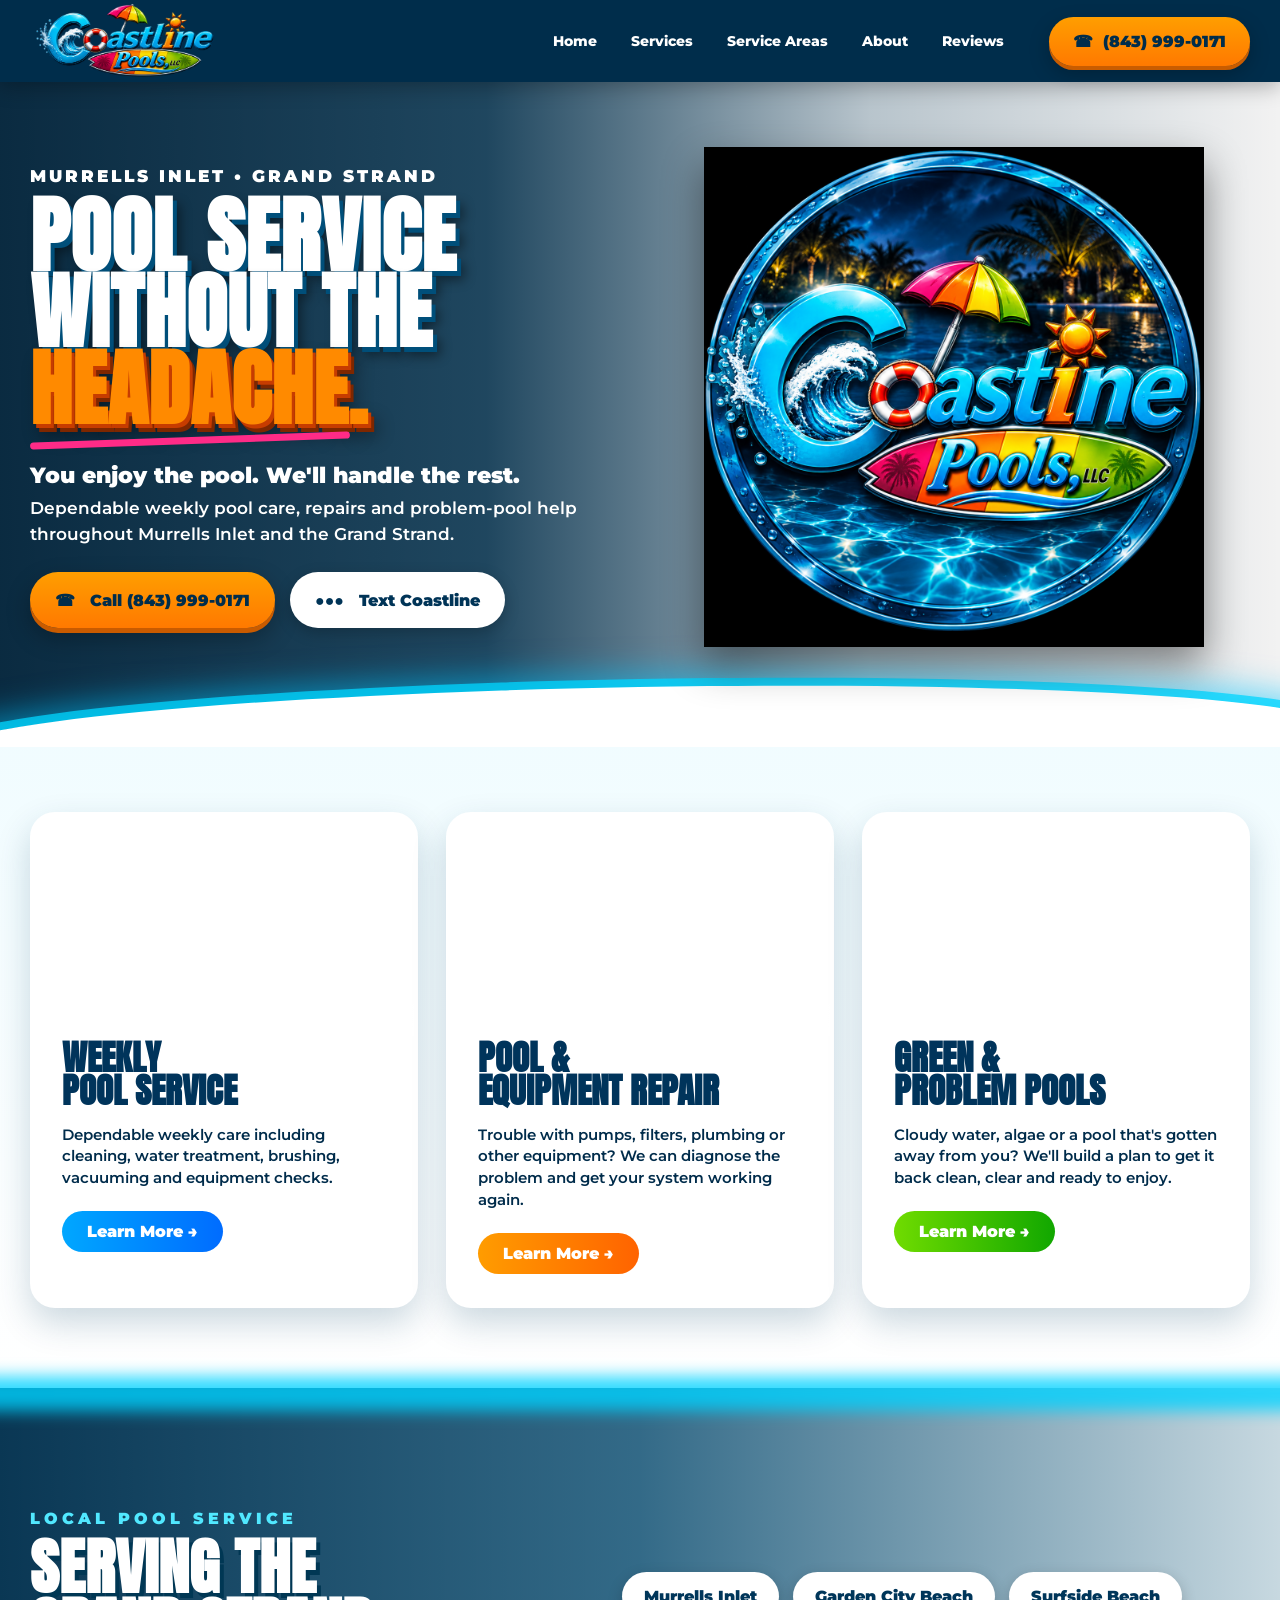
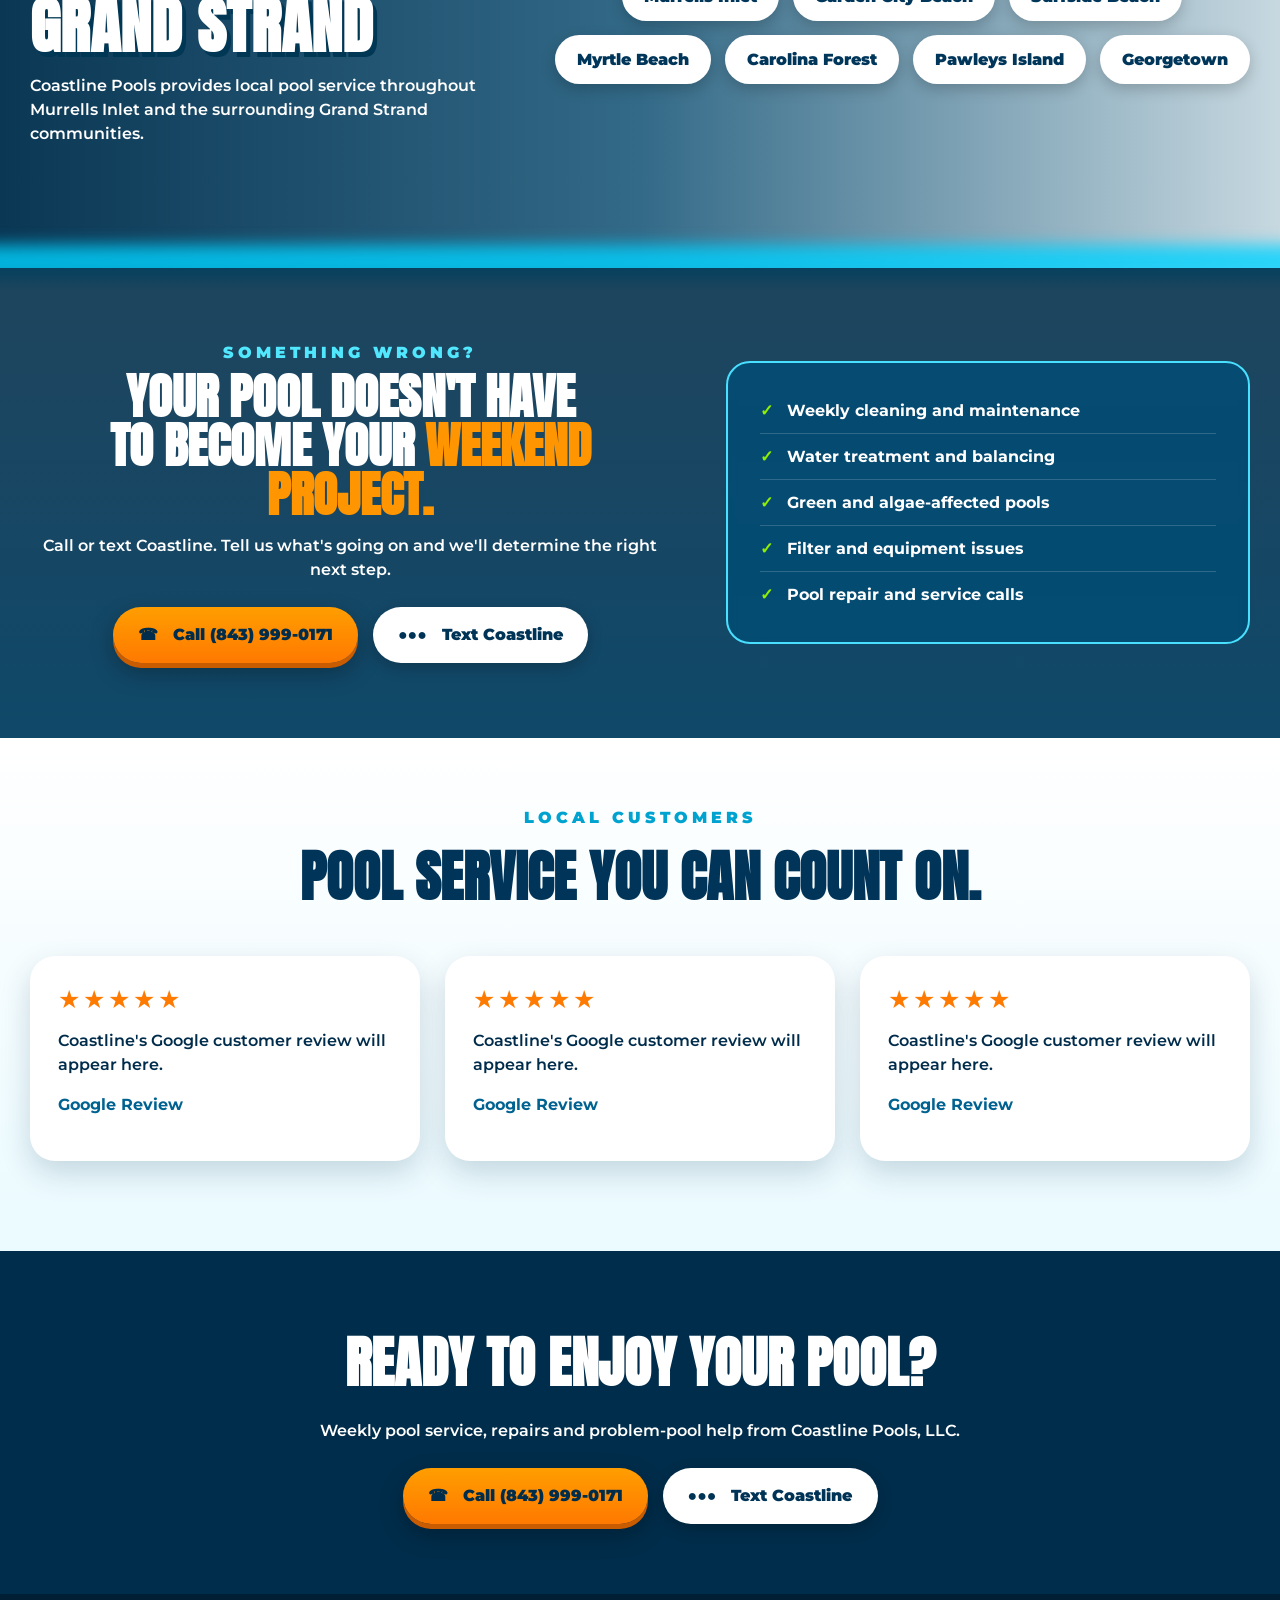
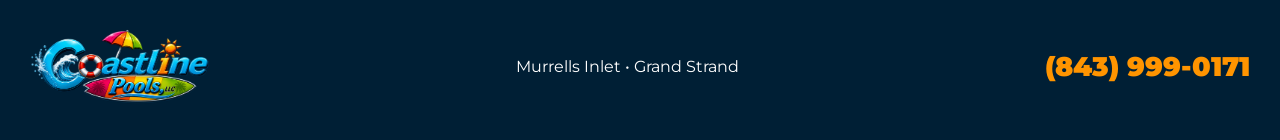
==== index.html @ f620baff "Fix Coastline layout and pool repair imagery" ====
<!DOCTYPE html>
<html lang="en">
<head>
<meta charset="UTF-8">
<meta name="viewport" content="width=device-width, initial-scale=1.0">

<title>Coastline Pools, LLC | Pool Service & Repair | Murrells Inlet SC</title>
<meta name="description" content="Coastline Pools, LLC provides weekly pool service, pool repair, equipment service and green pool recovery throughout Murrells Inlet and the Grand Strand. Call or text (843) 999-0171.">

<style>
@import url('https://fonts.googleapis.com/css2?family=Anton&family=Montserrat:wght@500;600;700;800;900&display=swap');

:root{
  --navy:#002e4c;
  --deep:#003c61;
  --blue:#00aeef;
  --cyan:#00d9ff;
  --orange:#ff8500;
  --yellow:#ffd500;
  --lime:#78e000;
  --white:#fff;
}

*{
  box-sizing:border-box;
  margin:0;
  padding:0;
}

html{
  scroll-behavior:smooth;
}

body{
  font-family:"Montserrat",Arial,sans-serif;
  color:#002c4b;
  background:white;
  overflow-x:hidden;
}

a{
  color:inherit;
  text-decoration:none;
}

img{
  display:block;
  max-width:100%;
}

.container{
  width:min(1220px,92%);
  margin:auto;
}

/* =========================
   HEADER
========================= */

header{
  height:82px;
  background:#002d4b;
  position:sticky;
  top:0;
  z-index:1000;
  box-shadow:0 4px 20px rgba(0,0,0,.3);
}

.nav{
  height:82px;
  display:flex;
  align-items:center;
  justify-content:space-between;
  gap:25px;
}

.logo img{
  width:190px;
  max-height:76px;
  object-fit:contain;
}

nav{
  display:flex;
  gap:34px;
  margin-left:auto;
}

nav a{
  color:white;
  font-weight:800;
  font-size:14px;
}

nav a:hover{
  color:#31dfff;
}

.top-phone{
  margin-left:20px;
  padding:15px 24px;
  border-radius:40px;
  background:linear-gradient(#ff9e00,#ff7900);
  color:#002d4b;
  font-weight:900;
  box-shadow:0 4px 0 #c95c00,0 8px 20px rgba(0,0,0,.25);
}

/* =========================
   HERO
========================= */

.hero{
  min-height:660px;
  position:relative;
  display:flex;
  align-items:center;
  color:white;
  overflow:hidden;

  background:
    linear-gradient(90deg,
      rgba(0,34,57,.96) 0%,
      rgba(0,45,73,.88) 38%,
      rgba(0,45,73,.28) 68%,
      rgba(0,0,0,.05) 100%
    ),
    url("https://images.unsplash.com/photo-1572331165267-854da2b10ccc?auto=format&fit=crop&w=2000&q=88")
    center/cover no-repeat;
}

.hero::after{
  content:"";
  position:absolute;
  left:-5%;
  bottom:-50px;
  width:110%;
  height:110px;
  background:white;
  border-radius:50% 50% 0 0;
  box-shadow:
    0 -8px 0 rgba(0,214,255,.75),
    0 -15px 30px rgba(0,197,255,.5);
  transform:rotate(-1deg);
}

.hero-content{
  position:relative;
  z-index:3;
  display:grid;
  grid-template-columns:1fr 1fr;
  align-items:center;
  gap:35px;
  padding:65px 0 100px;
}

.location{
  font-weight:900;
  letter-spacing:3px;
  font-size:17px;
  margin-bottom:12px;
}

.hero h1{
  font-family:"Anton",Impact,sans-serif;
  text-transform:uppercase;
  font-size:clamp(60px,6.5vw,96px);
  line-height:.92;
  letter-spacing:1px;
  text-shadow:
    4px 5px 0 #004f7a,
    7px 9px 12px rgba(0,0,0,.45);
}

.hero h1 .orange{
  display:block;
  color:#ff8a00;
  text-shadow:
    3px 4px 0 #c73c00,
    6px 8px 0 #7e2700,
    8px 12px 18px rgba(0,0,0,.45);
}

.pink-stroke{
  width:320px;
  height:7px;
  background:#ff2b87;
  margin:10px 0 18px;
  border-radius:20px;
  transform:rotate(-2deg);
}

.hero-lead{
  font-size:22px;
  font-weight:900;
  margin-bottom:7px;
}

.hero-text{
  max-width:600px;
  font-size:17px;
  line-height:1.5;
  font-weight:600;
}

.buttons{
  display:flex;
  gap:15px;
  flex-wrap:wrap;
  margin-top:25px;
}

.button{
  min-height:56px;
  display:inline-flex;
  align-items:center;
  justify-content:center;
  padding:0 25px;
  border-radius:35px;
  font-weight:900;
  transition:.2s;
}

.button:hover{
  transform:translateY(-3px);
}

.orange-btn{
  background:linear-gradient(#ff9e00,#ff7900);
  color:#002d4b;
  box-shadow:0 5px 0 #c95b00,0 10px 25px rgba(0,0,0,.3);
}

.white-btn{
  background:white;
  color:#003457;
  box-shadow:0 5px 15px rgba(0,0,0,.22);
}

.hero-logo{
  display:flex;
  justify-content:center;
  align-items:center;
}

.hero-logo img{
  width:min(590px,100%);
  filter:drop-shadow(0 18px 20px rgba(0,0,0,.45));
}

/* =========================
   SERVICES
========================= */

.services{
  padding:65px 0 80px;
  background:
    linear-gradient(rgba(240,252,255,.95),rgba(255,255,255,.98)),
    url("https://images.unsplash.com/photo-1575429198097-0414ec08e8cd?auto=format&fit=crop&w=1800&q=80")
    center/cover;
}

.service-grid{
  display:grid;
  grid-template-columns:repeat(3,1fr);
  gap:28px;
}

.service-card{
  background:white;
  border-radius:25px;
  overflow:hidden;
  box-shadow:0 15px 35px rgba(0,58,93,.2);
  border:4px solid white;
}

.service-photo{
  height:220px;
  background-size:cover;
  background-position:center;
  position:relative;
}

.service-photo::after{
  content:"";
  position:absolute;
  inset:auto 0 0 0;
  height:65px;
  background:linear-gradient(transparent,white);
}

.weekly{
  background-image:url("https://images.unsplash.com/photo-1576013551627-0cc20b96c2a7?auto=format&fit=crop&w=900&q=85");
}

.repair{
  background-image:url("https://media.beltwaypools.com/Pool_technician_servicing_pump_equipment_68f1f3ae33.webp");
}

.green{
  background-image:url("https://images.unsplash.com/photo-1562778612-e1e0cda9915c?auto=format&fit=crop&w=900&q=85");
}

.service-body{
  padding:5px 28px 30px;
}

.service-body h2{
  font-family:"Anton",Impact,sans-serif;
  font-size:35px;
  line-height:.95;
  text-transform:uppercase;
  color:#00345b;
  margin-bottom:16px;
}

.service-body p{
  line-height:1.45;
  font-size:15px;
  font-weight:600;
}

.learn{
  margin-top:22px;
  display:inline-block;
  color:white;
  padding:11px 25px;
  border-radius:25px;
  font-weight:900;
}

.blue-learn{
  background:linear-gradient(90deg,#00a7ff,#006cff);
}

.orange-learn{
  background:linear-gradient(90deg,#ff9c00,#ff6300);
}

.green-learn{
  background:linear-gradient(90deg,#70dc00,#11a700);
}

/* =========================
   GRAND STRAND
========================= */

.areas{
  position:relative;
  min-height:480px;
  color:white;
  display:flex;
  align-items:center;

  background:
    linear-gradient(90deg,
      rgba(0,47,77,.96),
      rgba(0,69,106,.80),
      rgba(0,79,115,.22)
    ),
    url("https://images.unsplash.com/photo-1507525428034-b723cf961d3e?auto=format&fit=crop&w=2000&q=88")
    center/cover;
}

.areas::before,
.areas::after{
  content:"";
  position:absolute;
  width:110%;
  left:-5%;
  height:35px;
  background:rgba(0,210,255,.8);
  filter:blur(8px);
}

.areas::before{top:-12px;}
.areas::after{bottom:-12px;}

.area-grid{
  position:relative;
  z-index:2;
  display:grid;
  grid-template-columns:.8fr 1.2fr;
  align-items:center;
  gap:60px;
  padding:75px 0;
}

.small-title{
  color:#51e8ff;
  font-size:16px;
  letter-spacing:4px;
  font-weight:900;
  text-transform:uppercase;
}

.area-copy h2,
.problem h2,
.review-title{
  font-family:"Anton",Impact,sans-serif;
  text-transform:uppercase;
}

.area-copy h2{
  font-size:62px;
  line-height:.95;
  margin:10px 0 18px;
  text-shadow:4px 5px 0 #003754;
}

.area-copy p{
  line-height:1.5;
  font-weight:600;
}

.area-pills{
  display:flex;
  flex-wrap:wrap;
  justify-content:center;
  gap:14px;
}

.area-pills span{
  background:white;
  color:#00365a;
  border-radius:30px;
  padding:15px 22px;
  font-weight:900;
  box-shadow:0 5px 15px rgba(0,0,0,.2);
}

/* =========================
   PROBLEM SECTION
========================= */

.problem{
  color:white;
  padding:75px 0;
  position:relative;

  background:
    linear-gradient(rgba(0,43,71,.88),rgba(0,61,96,.94)),
    url("https://images.unsplash.com/photo-1600607687920-4e2a09cf159d?auto=format&fit=crop&w=1900&q=85")
    center/cover;
}

.problem-grid{
  display:grid;
  grid-template-columns:1.1fr .9fr;
  gap:55px;
  align-items:center;
}

.problem-copy{
  text-align:center;
}

.problem h2{
  font-size:49px;
  line-height:1;
  margin:10px 0 15px;
}

.problem h2 span{
  color:#ff9500;
}

.problem p{
  font-size:16px;
  font-weight:600;
  line-height:1.5;
}

.problem .buttons{
  justify-content:center;
}

.problem-list{
  border:2px solid #49dfff;
  background:rgba(0,77,118,.78);
  padding:25px 32px;
  border-radius:24px;
  backdrop-filter:blur(5px);
}

.problem-list div{
  padding:13px 0;
  border-bottom:1px solid rgba(255,255,255,.17);
  font-weight:700;
}

.problem-list div:last-child{
  border-bottom:none;
}

.problem-list div::before{
  content:"✓";
  color:#91ef00;
  font-weight:900;
  margin-right:14px;
}

/* =========================
   REVIEWS
========================= */

.reviews{
  padding:70px 0 90px;

  background:
    linear-gradient(rgba(255,255,255,.86),rgba(232,250,255,.90)),
    url("https://images.unsplash.com/photo-1564501049412-61c2a3083791?auto=format&fit=crop&w=1800&q=80")
    center/cover;
}

.review-heading{
  text-align:center;
  margin-bottom:38px;
}

.review-heading .small-title{
  color:#00a3cf;
}

.review-title{
  font-size:55px;
  color:#003458;
  margin-top:8px;
}

.review-grid{
  display:grid;
  grid-template-columns:repeat(3,1fr);
  gap:25px;
}

.review-card{
  background:white;
  border-radius:25px;
  padding:28px;
  min-height:205px;
  box-shadow:0 12px 30px rgba(0,49,78,.18);
}

.stars{
  color:#ff7a00;
  font-size:25px;
  letter-spacing:3px;
  margin-bottom:15px;
}

.review-card p{
  line-height:1.55;
  font-weight:600;
}

.review-card strong{
  display:block;
  margin-top:17px;
  color:#006291;
}

/* =========================
   FINAL CTA
========================= */

.final{
  padding:70px 20px;
  text-align:center;
  background:#002d4b;
  color:white;
}

.final h2{
  font-family:"Anton",Impact,sans-serif;
  font-size:55px;
  text-transform:uppercase;
}

.final p{
  max-width:720px;
  margin:15px auto 0;
  line-height:1.5;
  font-weight:600;
}

.final .buttons{
  justify-content:center;
}

/* =========================
   FOOTER
========================= */

footer{
  background:#001f35;
  color:white;
  padding:35px 0;
}

.footer{
  display:flex;
  justify-content:space-between;
  align-items:center;
  gap:25px;
}

.footer img{
  width:180px;
}

.footer-phone{
  color:#ff9400;
  font-size:27px;
  font-weight:900;
}

/* =========================
   MOBILE
========================= */

@media(max-width:900px){

  nav{
    display:none;
  }

  .top-phone{
    font-size:13px;
    padding:12px 15px;
  }

  .logo img{
    width:145px;
  }

  .hero{
    background:
      linear-gradient(rgba(0,39,64,.82),rgba(0,48,77,.80)),
      url("https://images.unsplash.com/photo-1572331165267-854da2b10ccc?auto=format&fit=crop&w=1200&q=85")
      center/cover;
  }

  .hero-content{
    grid-template-columns:1fr;
    text-align:center;
  }

  .hero h1{
    font-size:65px;
  }

  .pink-stroke{
    margin:10px auto 18px;
  }

  .hero-text{
    margin:auto;
  }

  .buttons{
    justify-content:center;
  }

  .hero-logo img{
    width:430px;
  }

  .service-grid{
    grid-template-columns:1fr;
  }

  .area-grid,
  .problem-grid{
    grid-template-columns:1fr;
  }

  .area-copy{
    text-align:center;
  }

  .review-grid{
    grid-template-columns:1fr;
  }

  .footer{
    flex-direction:column;
    text-align:center;
  }
}

@media(max-width:520px){

  header,
  .nav{
    height:72px;
  }

  .logo img{
    width:125px;
  }

  .top-phone{
    font-size:12px;
    padding:10px 12px;
  }

  .hero h1{
    font-size:51px;
  }

  .location{
    font-size:13px;
  }

  .hero-lead{
    font-size:19px;
  }

  .hero-logo img{
    width:330px;
  }

  .button{
    width:100%;
  }

  .area-copy h2{
    font-size:50px;
  }

  .problem h2{
    font-size:39px;
  }

  .review-title{
    font-size:43px;
  }
}

/* Production viewport containment fix */
html,body{width:100%;max-width:100%;overflow-x:hidden}
.container{width:min(1220px,calc(100% - 48px));max-width:1220px;margin-left:auto;margin-right:auto}
.hero-content,.service-grid,.area-grid,.problem-grid,.review-grid{min-width:0}
.hero-content>*,.service-grid>*,.area-grid>*,.problem-grid>*,.review-grid>*{min-width:0}
.hero-logo img{width:100%;max-width:520px;height:auto}
.service-card{min-width:0;width:100%}
.service-body h2{overflow-wrap:anywhere}
@media(max-width:1100px){
  .hero h1{font-size:clamp(54px,7vw,76px)}
  .hero-logo img{max-width:430px}
  .service-grid{gap:18px}
  .service-body{padding-left:20px;padding-right:20px}
  .service-body h2{font-size:30px}
}
@media(max-width:900px){
  .container{width:min(680px,calc(100% - 32px))}
  .hero-content{grid-template-columns:1fr}
  .hero-logo img{max-width:380px;margin:auto}
  .service-grid,.review-grid{grid-template-columns:1fr}
}
@media(max-width:520px){
  .container{width:calc(100% - 24px)}
  .hero h1{font-size:clamp(42px,14vw,54px)}
  .hero-logo img{max-width:300px}
}

/* Final containment corrections */
body{min-width:0}
.container{max-width:1220px;width:calc(100% - 48px)}
.hero-content{width:100%}
.hero-content>div{min-width:0}
.hero-logo img{max-width:500px;width:100%;margin-inline:auto}
.service-grid{width:100%;grid-template-columns:repeat(3,minmax(0,1fr))}
.service-card{max-width:100%;min-width:0}
@media(max-width:900px){
 .container{width:calc(100% - 32px)}
 .service-grid{grid-template-columns:1fr}
 .hero-content{grid-template-columns:1fr}
 .hero-logo img{max-width:380px}
}
@media(max-width:520px){
 .container{width:calc(100% - 24px)}
 .hero-logo img{max-width:290px}
}
</style>
</head>

<body>

<header>
  <div class="container nav">

    <a class="logo" href="#home">
      <img src="clear header no number.png" alt="Coastline Pools LLC">
    </a>

    <nav>
      <a href="#home">Home</a>
      <a href="#services">Services</a>
      <a href="#areas">Service Areas</a>
      <a href="#about">About</a>
      <a href="#reviews">Reviews</a>
    </nav>

    <a class="top-phone" href="tel:+18439990171">
      ☎ &nbsp;(843) 999-0171
    </a>

  </div>
</header>


<main>

<section class="hero" id="home">

  <div class="container hero-content">

    <div>

      <div class="location">
        MURRELLS INLET • GRAND STRAND
      </div>

      <h1>
        Pool Service<br>
        Without The
        <span class="orange">Headache.</span>
      </h1>

      <div class="pink-stroke"></div>

      <div class="hero-lead">
        You enjoy the pool. We'll handle the rest.
      </div>

      <p class="hero-text">
        Dependable weekly pool care, repairs and problem-pool help
        throughout Murrells Inlet and the Grand Strand.
      </p>

      <div class="buttons">

        <a class="button orange-btn" href="tel:+18439990171">
          ☎ &nbsp; Call (843) 999-0171
        </a>

        <a class="button white-btn" href="sms:+18439990171">
          ●●● &nbsp; Text Coastline
        </a>

      </div>

    </div>


    <div class="hero-logo">
      <img src="circular logo.png" alt="Coastline Pools LLC">
    </div>

  </div>

</section>


<section class="services" id="services">

  <div class="container service-grid">

    <article class="service-card">

      <div class="service-photo weekly"></div>

      <div class="service-body">

        <h2>Weekly<br>Pool Service</h2>

        <p>
          Dependable weekly care including cleaning, water treatment,
          brushing, vacuuming and equipment checks.
        </p>

        <a class="learn blue-learn" href="tel:+18439990171">
          Learn More →
        </a>

      </div>

    </article>


    <article class="service-card">

      <div class="service-photo repair"></div>

      <div class="service-body">

        <h2>Pool &<br>Equipment Repair</h2>

        <p>
          Trouble with pumps, filters, plumbing or other equipment?
          We can diagnose the problem and get your system working again.
        </p>

        <a class="learn orange-learn" href="sms:+18439990171">
          Learn More →
        </a>

      </div>

    </article>


    <article class="service-card">

      <div class="service-photo green"></div>

      <div class="service-body">

        <h2>Green &<br>Problem Pools</h2>

        <p>
          Cloudy water, algae or a pool that's gotten away from you?
          We'll build a plan to get it back clean, clear and ready to enjoy.
        </p>

        <a class="learn green-learn" href="tel:+18439990171">
          Learn More →
        </a>

      </div>

    </article>

  </div>

</section>


<section class="areas" id="areas">

  <div class="container area-grid">

    <div class="area-copy">

      <div class="small-title">
        Local Pool Service
      </div>

      <h2>
        Serving The<br>
        Grand Strand
      </h2>

      <p>
        Coastline Pools provides local pool service throughout
        Murrells Inlet and the surrounding Grand Strand communities.
      </p>

    </div>


    <div class="area-pills">

      <span>Murrells Inlet</span>
      <span>Garden City Beach</span>
      <span>Surfside Beach</span>
      <span>Myrtle Beach</span>
      <span>Carolina Forest</span>
      <span>Pawleys Island</span>
      <span>Georgetown</span>

    </div>

  </div>

</section>


<section class="problem" id="about">

  <div class="container problem-grid">

    <div class="problem-copy">

      <div class="small-title">
        Something Wrong?
      </div>

      <h2>
        Your Pool Doesn't Have<br>
        To Become Your <span>Weekend Project.</span>
      </h2>

      <p>
        Call or text Coastline. Tell us what's going on and we'll
        determine the right next step.
      </p>

      <div class="buttons">

        <a class="button orange-btn" href="tel:+18439990171">
          ☎ &nbsp; Call (843) 999-0171
        </a>

        <a class="button white-btn" href="sms:+18439990171">
          ●●● &nbsp; Text Coastline
        </a>

      </div>

    </div>


    <div class="problem-list">

      <div>Weekly cleaning and maintenance</div>
      <div>Water treatment and balancing</div>
      <div>Green and algae-affected pools</div>
      <div>Filter and equipment issues</div>
      <div>Pool repair and service calls</div>

    </div>

  </div>

</section>


<section class="reviews" id="reviews">

  <div class="container">

    <div class="review-heading">

      <div class="small-title">
        Local Customers
      </div>

      <h2 class="review-title">
        Pool Service You Can Count On.
      </h2>

    </div>


    <div class="review-grid">

      <article class="review-card">
        <div class="stars">★★★★★</div>
        <p>
          Coastline's Google customer review will appear here.
        </p>
        <strong>Google Review</strong>
      </article>


      <article class="review-card">
        <div class="stars">★★★★★</div>
        <p>
          Coastline's Google customer review will appear here.
        </p>
        <strong>Google Review</strong>
      </article>


      <article class="review-card">
        <div class="stars">★★★★★</div>
        <p>
          Coastline's Google customer review will appear here.
        </p>
        <strong>Google Review</strong>
      </article>

    </div>

  </div>

</section>


<section class="final">

  <h2>Ready To Enjoy Your Pool?</h2>

  <p>
    Weekly pool service, repairs and problem-pool help from
    Coastline Pools, LLC.
  </p>

  <div class="buttons">

    <a class="button orange-btn" href="tel:+18439990171">
      ☎ &nbsp; Call (843) 999-0171
    </a>

    <a class="button white-btn" href="sms:+18439990171">
      ●●● &nbsp; Text Coastline
    </a>

  </div>

</section>

</main>


<footer>

  <div class="container footer">

    <img src="clear header no number.png" alt="Coastline Pools LLC">

    <div>
      Murrells Inlet • Grand Strand
    </div>

    <a class="footer-phone" href="tel:+18439990171">
      (843) 999-0171
    </a>

  </div>

</footer>

</body>
</html>
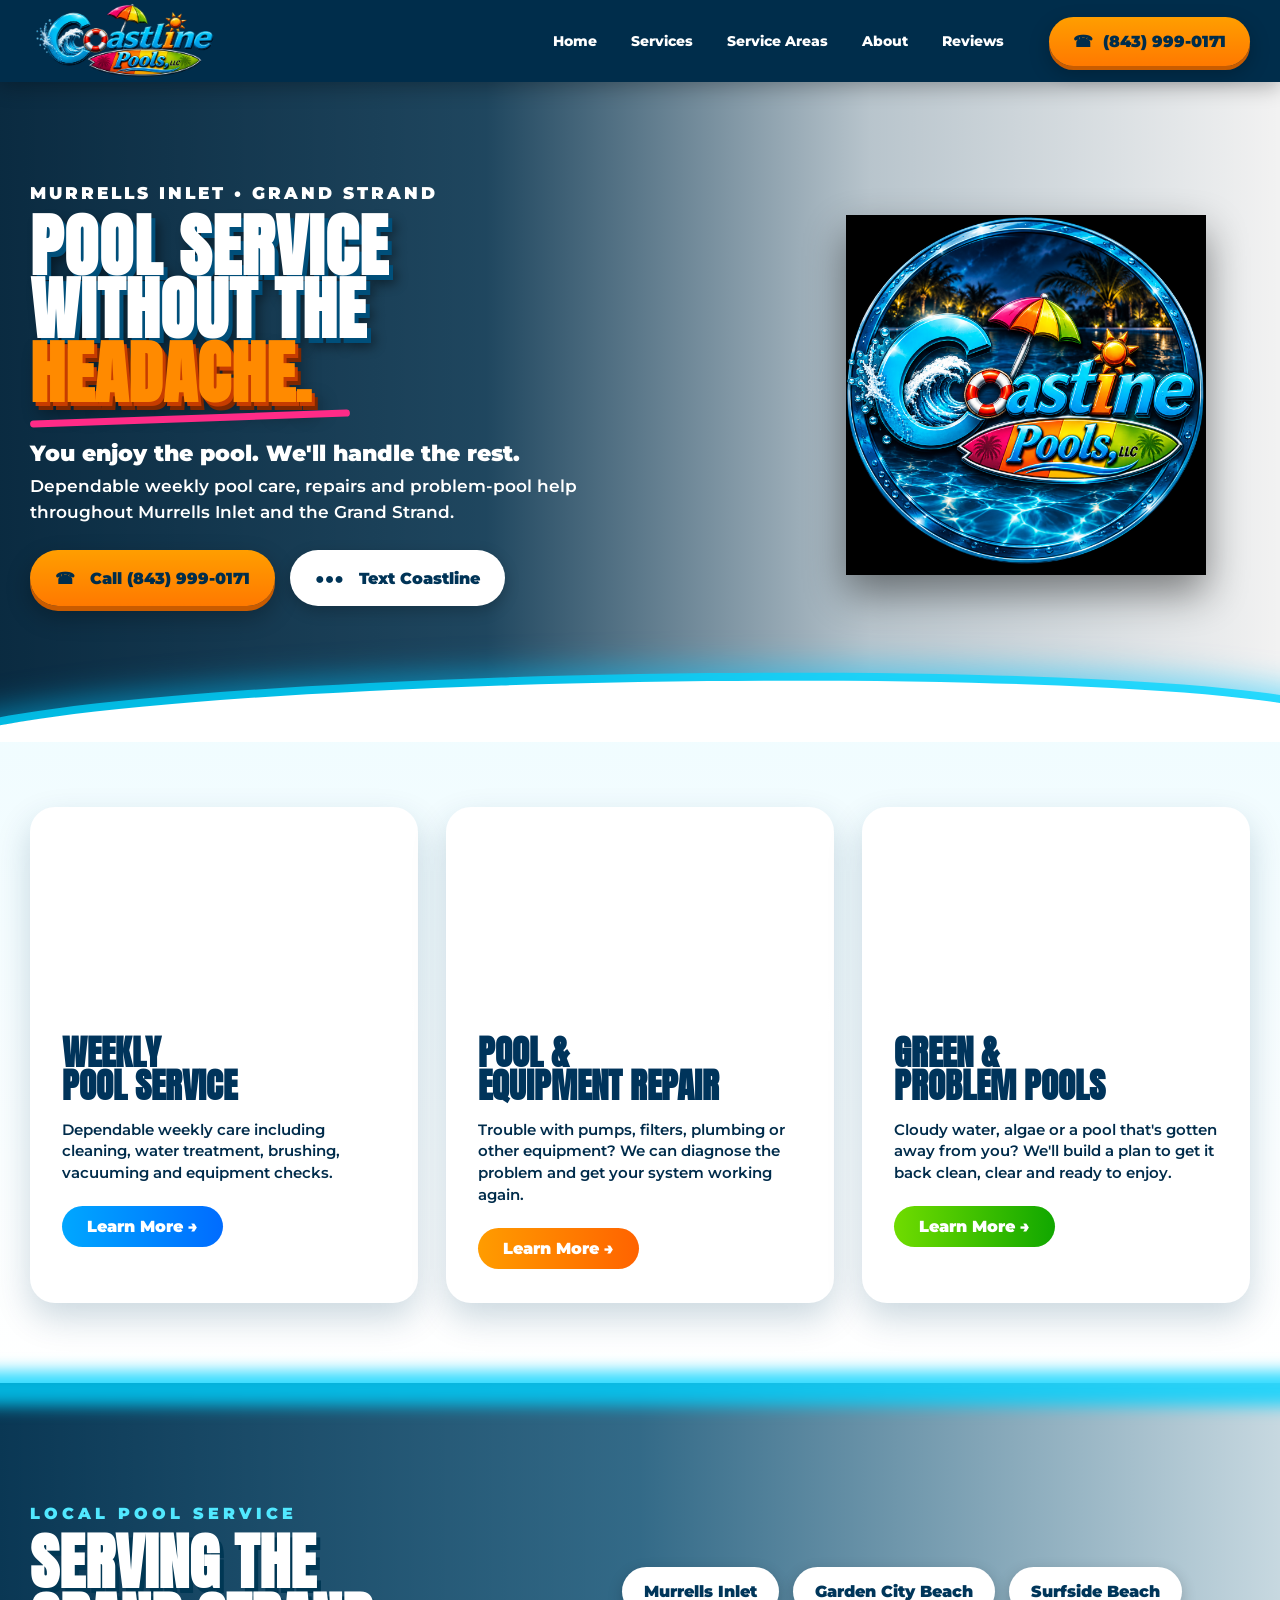
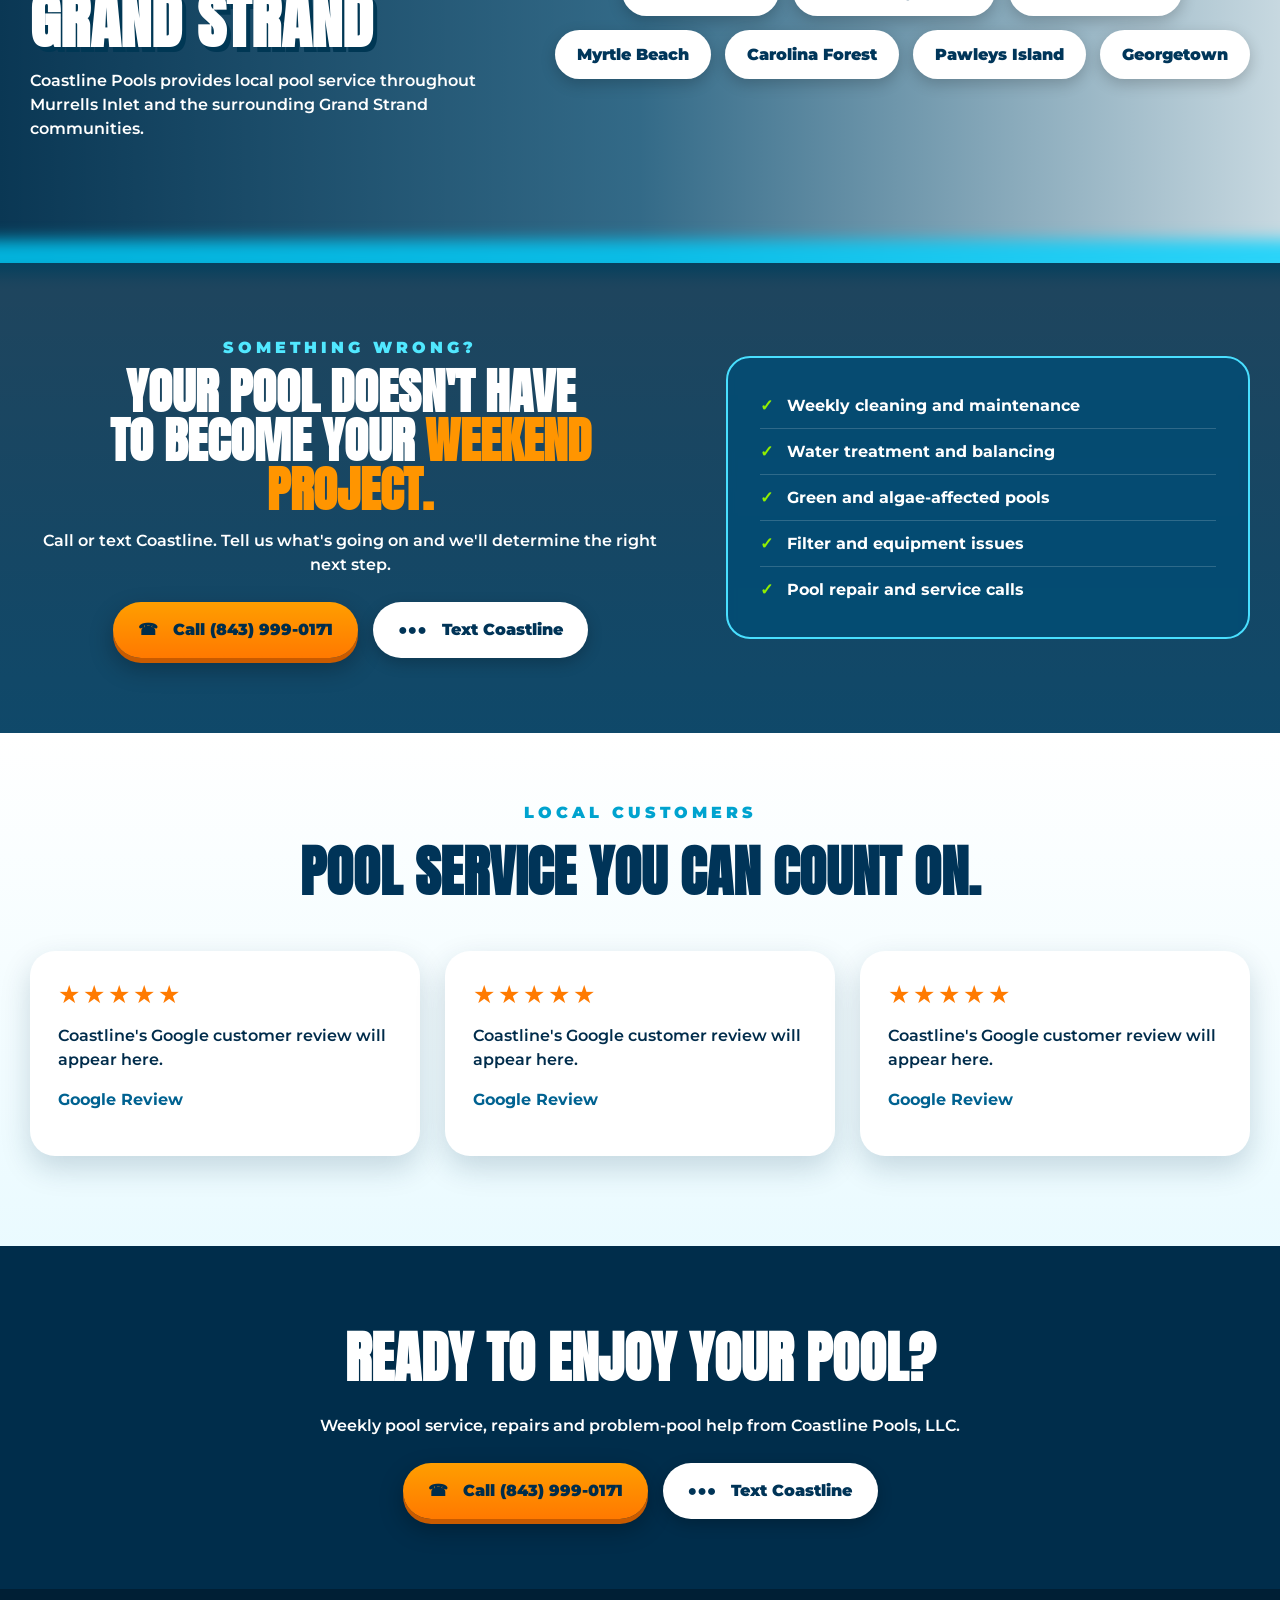
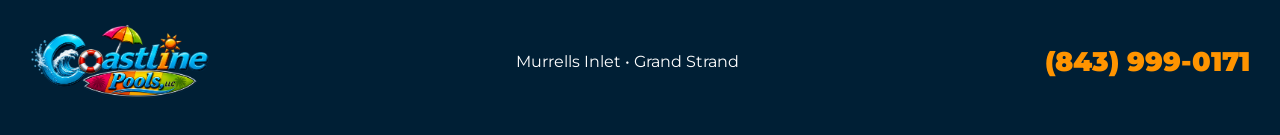
==== commit 42ca6bf8: "Correct hero proportions from production screenshot" ====
--- a/index.html
+++ b/index.html
@@ -783,6 +783,27 @@
  .container{width:calc(100% - 24px)}
  .hero-logo img{max-width:290px}
 }
+
+/* Screenshot-driven hero correction */
+@media(min-width:901px){
+  .hero-content{
+    grid-template-columns:minmax(560px,1.25fr) minmax(280px,.75fr);
+    gap:24px;
+  }
+  .hero-content>div:first-child{min-width:560px}
+  .hero h1{font-size:clamp(58px,5.4vw,82px)}
+  .hero-logo{justify-content:flex-end}
+  .hero-logo img{
+    width:min(360px,100%) !important;
+    max-width:360px !important;
+    height:auto !important;
+  }
+}
+@media(min-width:901px) and (max-width:1100px){
+  .hero-content{grid-template-columns:minmax(500px,1.3fr) minmax(240px,.7fr)}
+  .hero-content>div:first-child{min-width:500px}
+  .hero-logo img{width:min(300px,100%) !important;max-width:300px !important}
+}
 </style>
 </head>
 
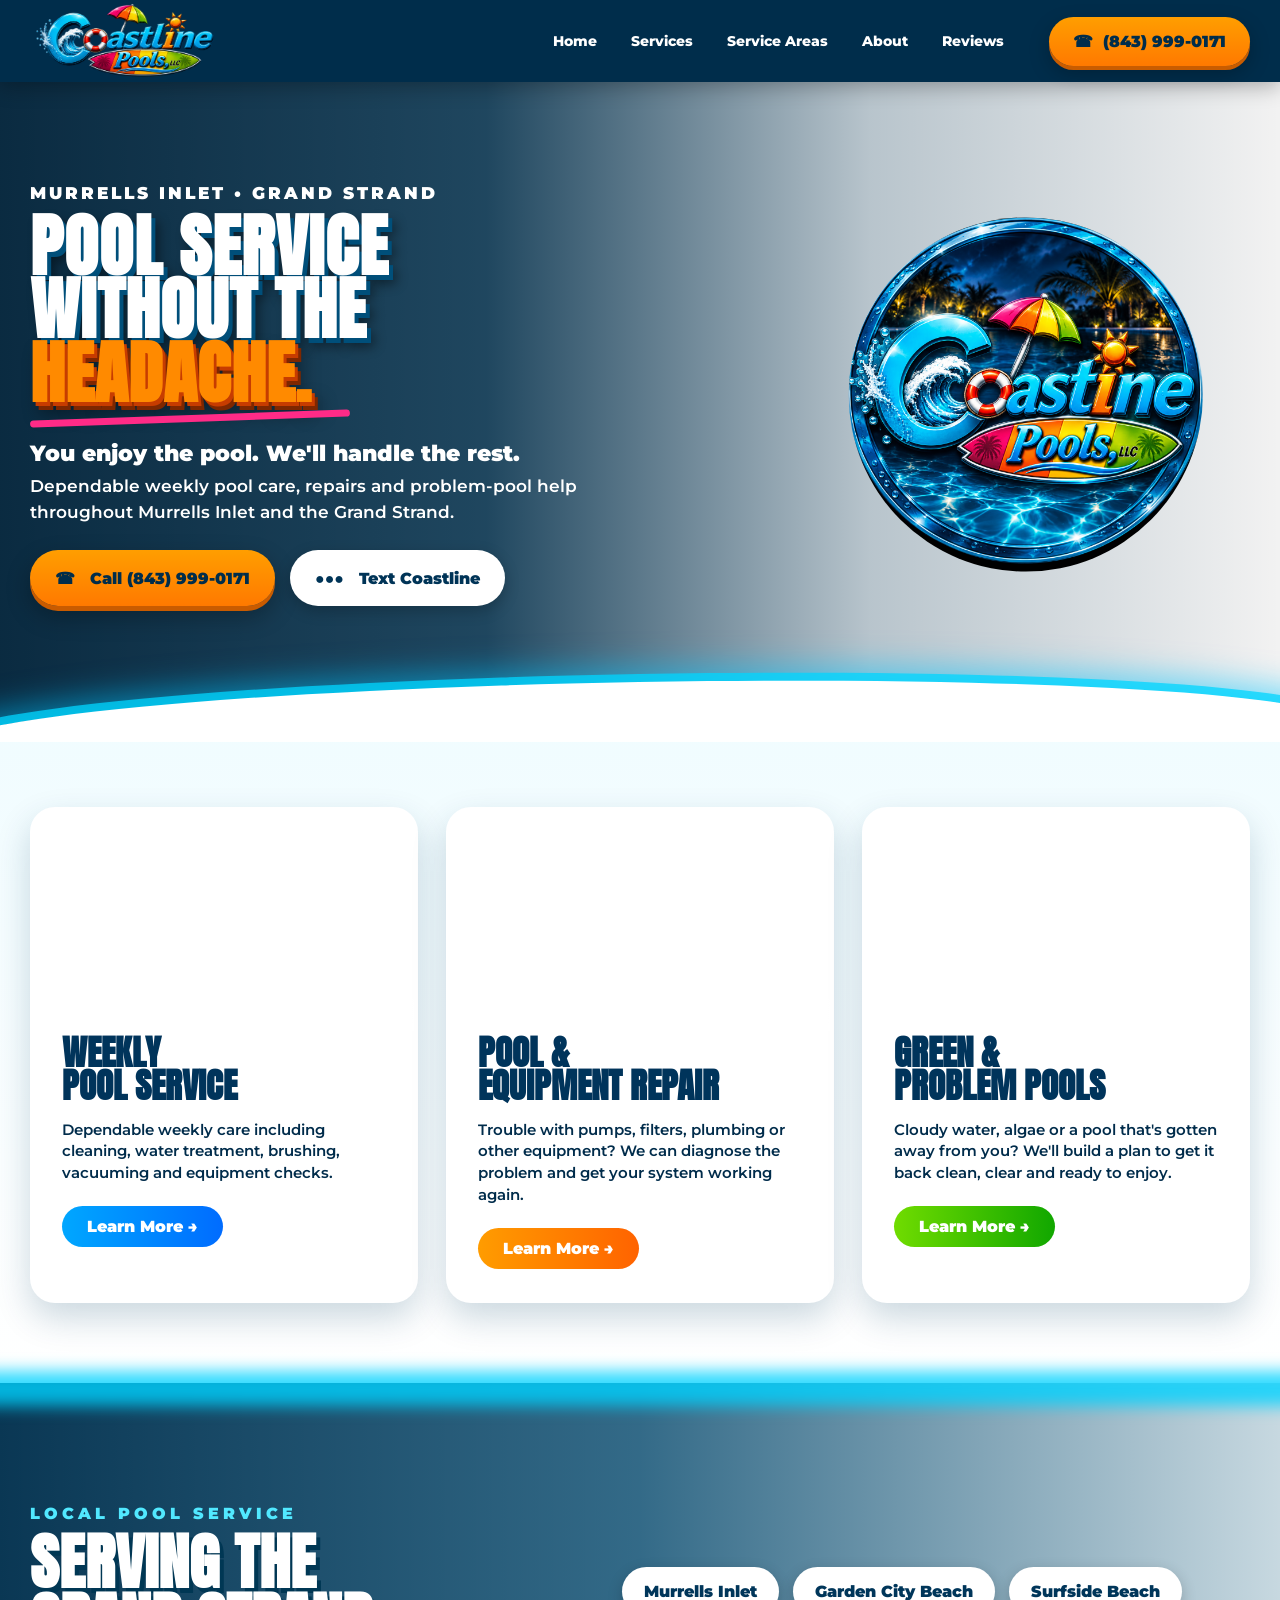
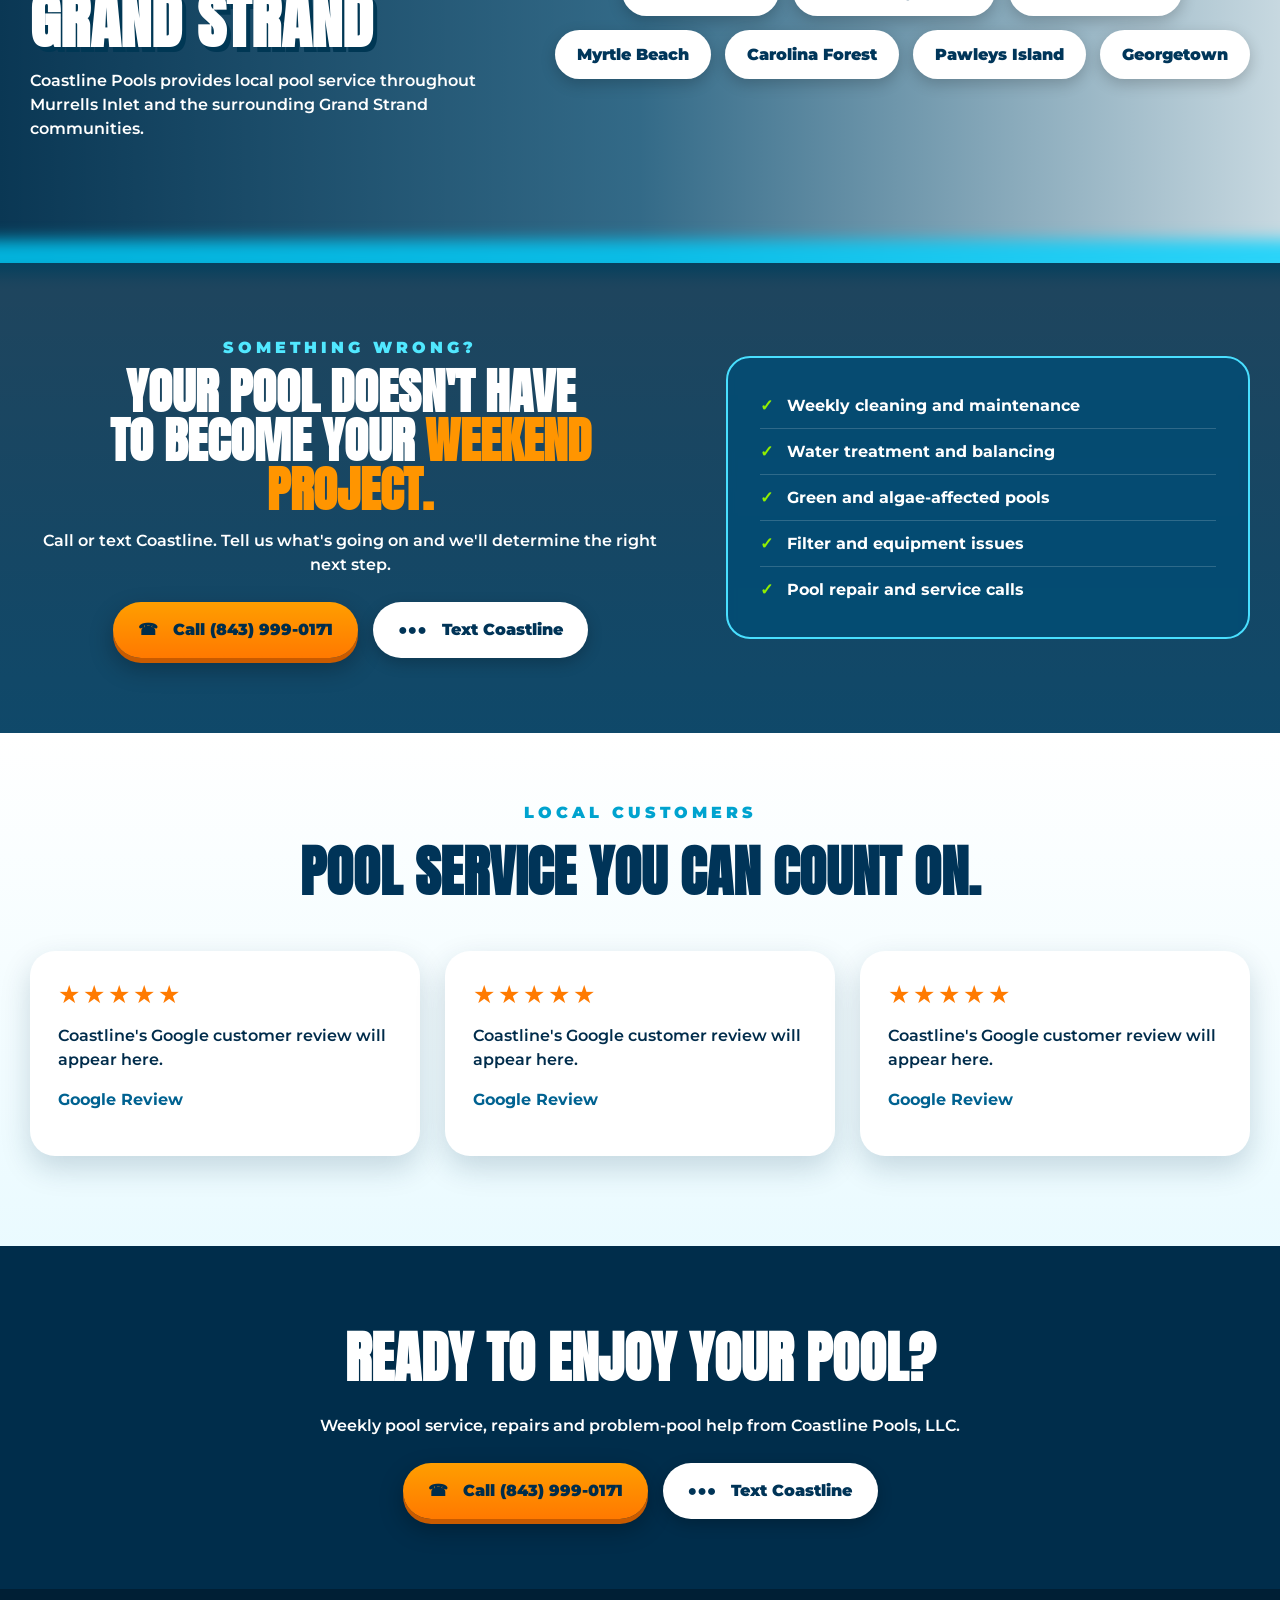
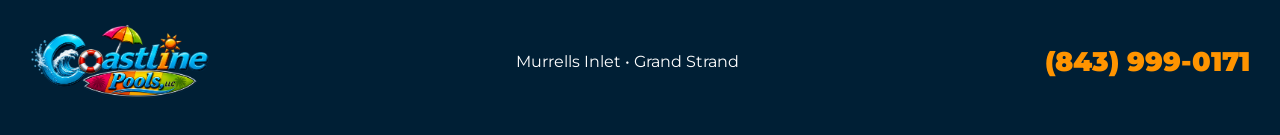
==== commit 551fa83d: "Remove black square behind approved Coastline hero logo" ====
--- a/index.html
+++ b/index.html
@@ -804,6 +804,14 @@
   .hero-content>div:first-child{min-width:500px}
   .hero-logo img{width:min(300px,100%) !important;max-width:300px !important}
 }
+
+/* Remove rectangular logo backdrop while preserving approved hero geometry */
+.hero-logo{isolation:isolate}
+.hero-logo img{
+  border-radius:50% !important;
+  clip-path:circle(49.2% at 50% 50%) !important;
+  background:transparent !important;
+}
 </style>
 </head>
 
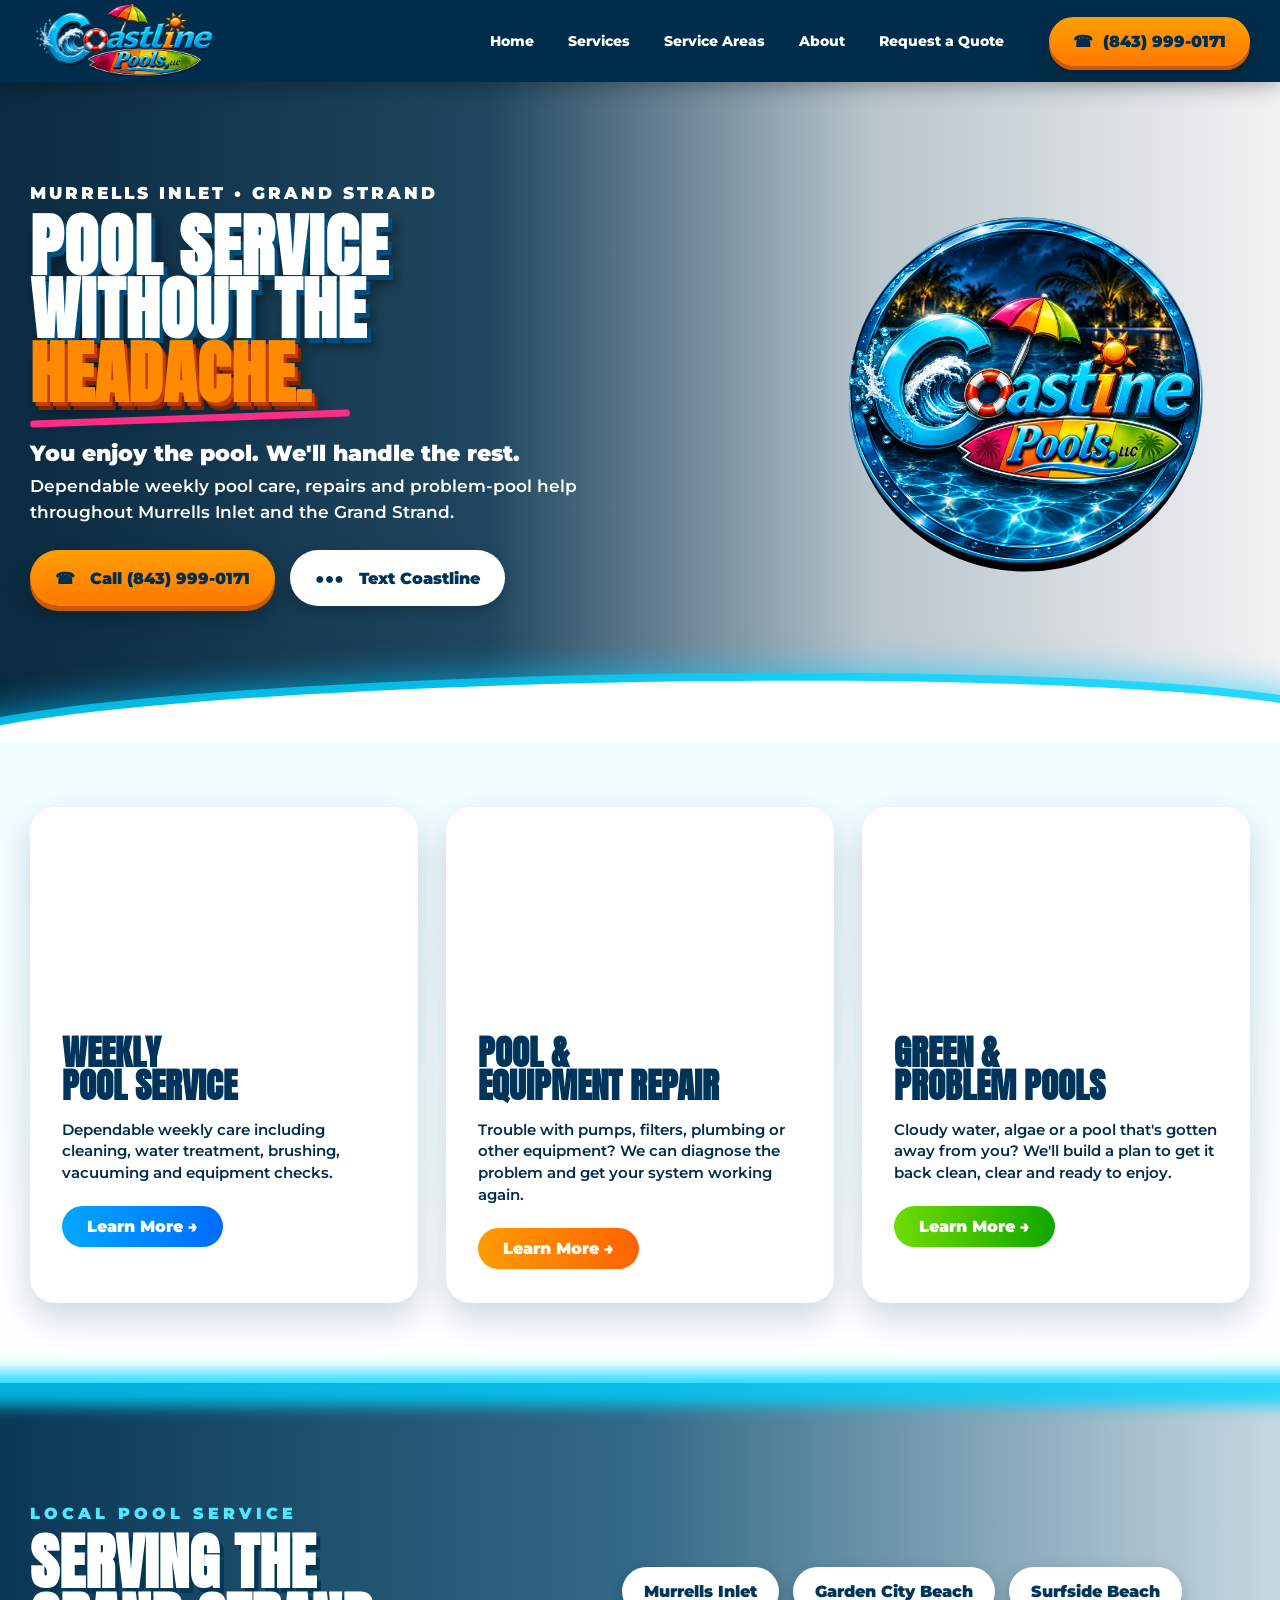
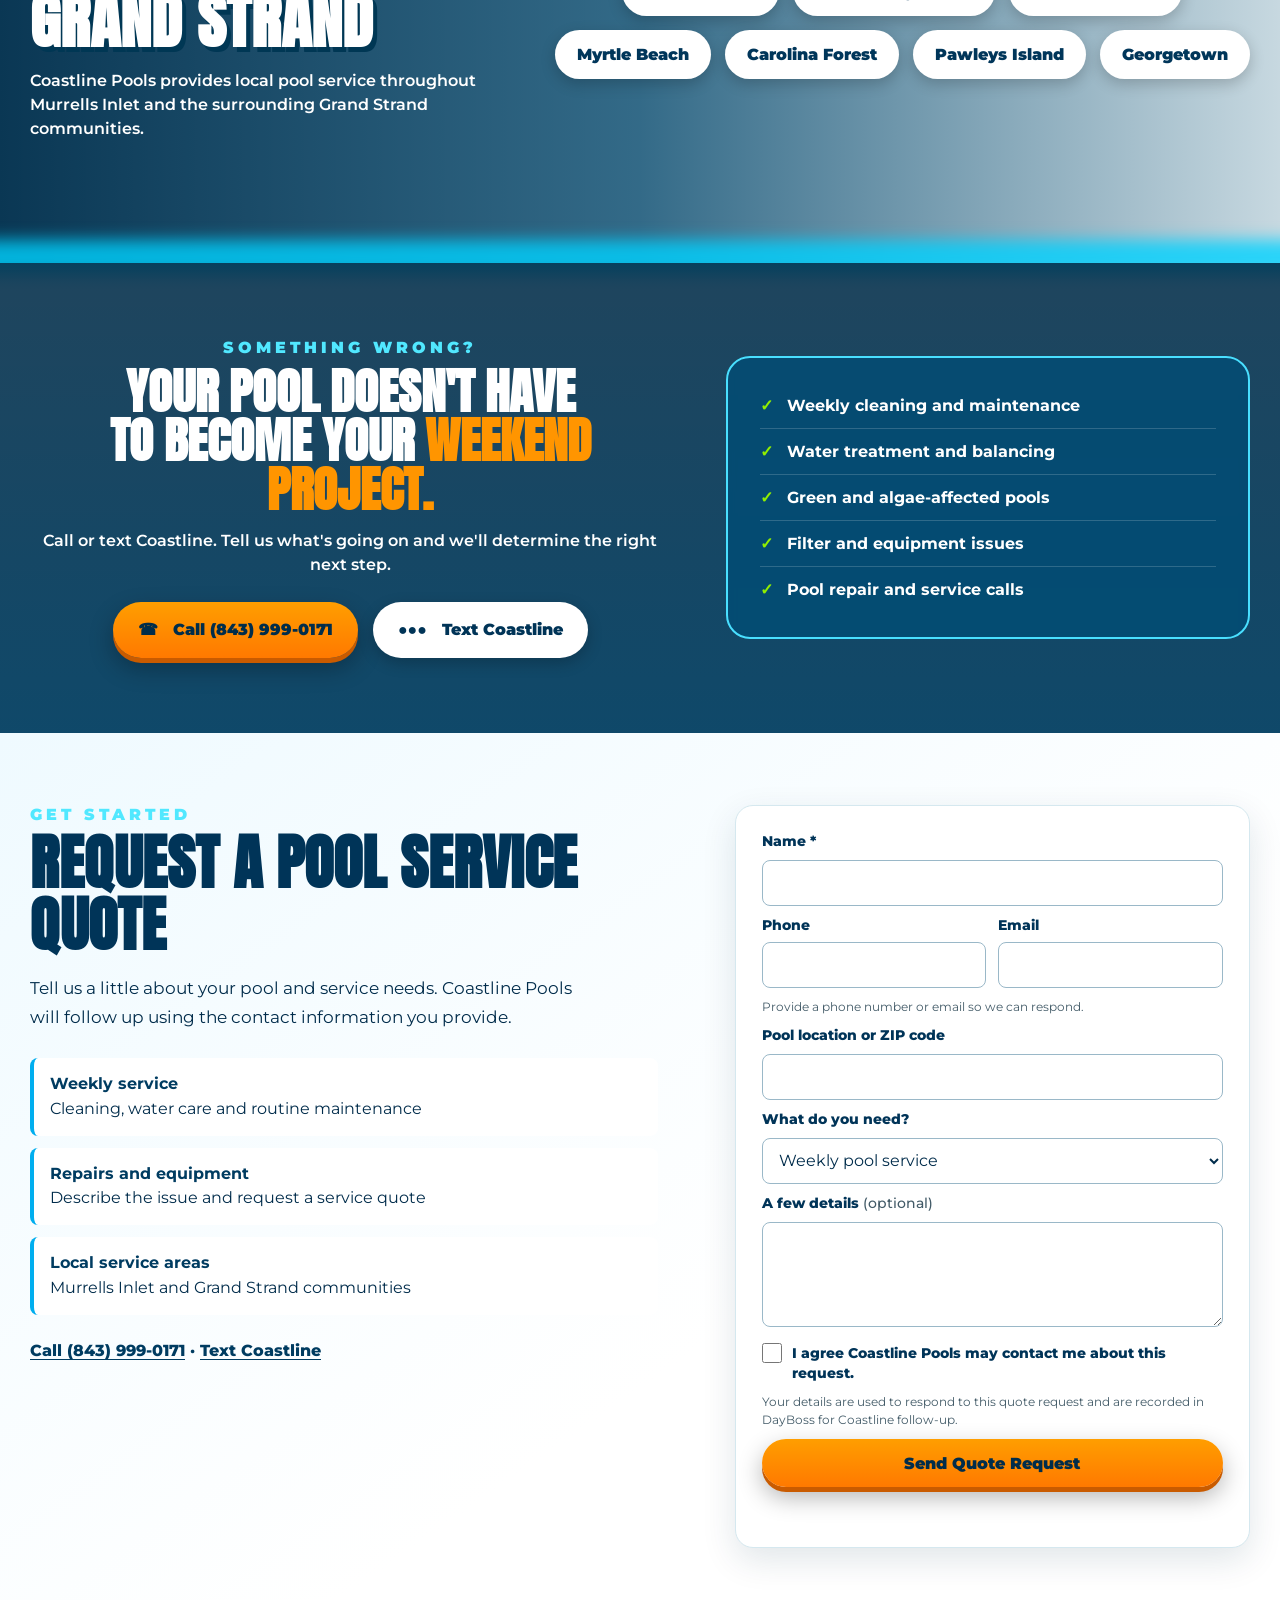
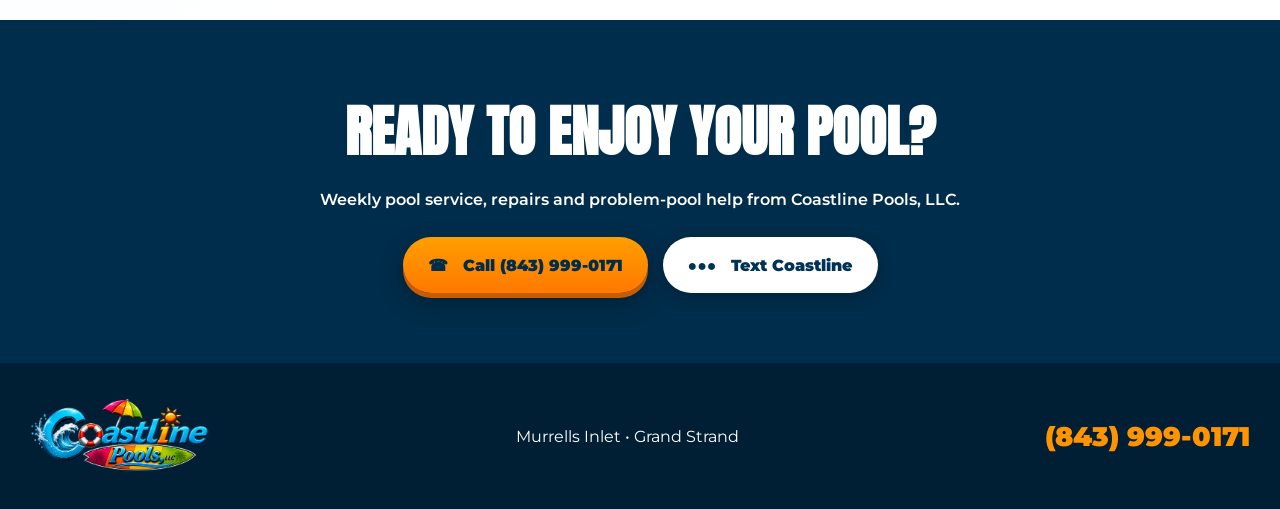
==== commit d8a006f5: "Add Coastline quote intake preview" ====
--- a/index.html
+++ b/index.html
@@ -1,742 +1,747 @@
-<!DOCTYPE html>
-<html lang="en">
-<head>
-<meta charset="UTF-8">
-<meta name="viewport" content="width=device-width, initial-scale=1.0">
-
-<title>Coastline Pools, LLC | Pool Service & Repair | Murrells Inlet SC</title>
-<meta name="description" content="Coastline Pools, LLC provides weekly pool service, pool repair, equipment service and green pool recovery throughout Murrells Inlet and the Grand Strand. Call or text (843) 999-0171.">
-
-<style>
-@import url('https://fonts.googleapis.com/css2?family=Anton&family=Montserrat:wght@500;600;700;800;900&display=swap');
-
-:root{
-  --navy:#002e4c;
-  --deep:#003c61;
-  --blue:#00aeef;
-  --cyan:#00d9ff;
-  --orange:#ff8500;
-  --yellow:#ffd500;
-  --lime:#78e000;
-  --white:#fff;
-}
-
-*{
-  box-sizing:border-box;
-  margin:0;
-  padding:0;
-}
-
-html{
-  scroll-behavior:smooth;
-}
-
-body{
-  font-family:"Montserrat",Arial,sans-serif;
-  color:#002c4b;
-  background:white;
-  overflow-x:hidden;
-}
-
-a{
-  color:inherit;
-  text-decoration:none;
-}
-
-img{
-  display:block;
-  max-width:100%;
-}
-
-.container{
-  width:min(1220px,92%);
-  margin:auto;
-}
-
-/* =========================
-   HEADER
-========================= */
-
-header{
-  height:82px;
-  background:#002d4b;
-  position:sticky;
-  top:0;
-  z-index:1000;
-  box-shadow:0 4px 20px rgba(0,0,0,.3);
-}
-
-.nav{
-  height:82px;
-  display:flex;
-  align-items:center;
-  justify-content:space-between;
-  gap:25px;
-}
-
-.logo img{
-  width:190px;
-  max-height:76px;
-  object-fit:contain;
-}
-
-nav{
-  display:flex;
-  gap:34px;
-  margin-left:auto;
-}
-
-nav a{
-  color:white;
-  font-weight:800;
-  font-size:14px;
-}
-
-nav a:hover{
-  color:#31dfff;
-}
-
-.top-phone{
-  margin-left:20px;
-  padding:15px 24px;
-  border-radius:40px;
-  background:linear-gradient(#ff9e00,#ff7900);
-  color:#002d4b;
-  font-weight:900;
-  box-shadow:0 4px 0 #c95c00,0 8px 20px rgba(0,0,0,.25);
-}
-
-/* =========================
-   HERO
-========================= */
-
-.hero{
-  min-height:660px;
-  position:relative;
-  display:flex;
-  align-items:center;
-  color:white;
-  overflow:hidden;
-
-  background:
-    linear-gradient(90deg,
-      rgba(0,34,57,.96) 0%,
-      rgba(0,45,73,.88) 38%,
-      rgba(0,45,73,.28) 68%,
-      rgba(0,0,0,.05) 100%
-    ),
-    url("https://images.unsplash.com/photo-1572331165267-854da2b10ccc?auto=format&fit=crop&w=2000&q=88")
-    center/cover no-repeat;
-}
-
-.hero::after{
-  content:"";
-  position:absolute;
-  left:-5%;
-  bottom:-50px;
-  width:110%;
-  height:110px;
-  background:white;
-  border-radius:50% 50% 0 0;
-  box-shadow:
-    0 -8px 0 rgba(0,214,255,.75),
-    0 -15px 30px rgba(0,197,255,.5);
-  transform:rotate(-1deg);
-}
-
-.hero-content{
-  position:relative;
-  z-index:3;
-  display:grid;
-  grid-template-columns:1fr 1fr;
-  align-items:center;
-  gap:35px;
-  padding:65px 0 100px;
-}
-
-.location{
-  font-weight:900;
-  letter-spacing:3px;
-  font-size:17px;
-  margin-bottom:12px;
-}
-
-.hero h1{
-  font-family:"Anton",Impact,sans-serif;
-  text-transform:uppercase;
-  font-size:clamp(60px,6.5vw,96px);
-  line-height:.92;
-  letter-spacing:1px;
-  text-shadow:
-    4px 5px 0 #004f7a,
-    7px 9px 12px rgba(0,0,0,.45);
-}
-
-.hero h1 .orange{
-  display:block;
-  color:#ff8a00;
-  text-shadow:
-    3px 4px 0 #c73c00,
-    6px 8px 0 #7e2700,
-    8px 12px 18px rgba(0,0,0,.45);
-}
-
-.pink-stroke{
-  width:320px;
-  height:7px;
-  background:#ff2b87;
-  margin:10px 0 18px;
-  border-radius:20px;
-  transform:rotate(-2deg);
-}
-
-.hero-lead{
-  font-size:22px;
-  font-weight:900;
-  margin-bottom:7px;
-}
-
-.hero-text{
-  max-width:600px;
-  font-size:17px;
-  line-height:1.5;
-  font-weight:600;
-}
-
-.buttons{
-  display:flex;
-  gap:15px;
-  flex-wrap:wrap;
-  margin-top:25px;
-}
-
-.button{
-  min-height:56px;
-  display:inline-flex;
-  align-items:center;
-  justify-content:center;
-  padding:0 25px;
-  border-radius:35px;
-  font-weight:900;
-  transition:.2s;
-}
-
-.button:hover{
-  transform:translateY(-3px);
-}
-
-.orange-btn{
-  background:linear-gradient(#ff9e00,#ff7900);
-  color:#002d4b;
-  box-shadow:0 5px 0 #c95b00,0 10px 25px rgba(0,0,0,.3);
-}
-
-.white-btn{
-  background:white;
-  color:#003457;
-  box-shadow:0 5px 15px rgba(0,0,0,.22);
-}
-
-.hero-logo{
-  display:flex;
-  justify-content:center;
-  align-items:center;
-}
-
-.hero-logo img{
-  width:min(590px,100%);
-  filter:drop-shadow(0 18px 20px rgba(0,0,0,.45));
-}
-
-/* =========================
-   SERVICES
-========================= */
-
-.services{
-  padding:65px 0 80px;
-  background:
-    linear-gradient(rgba(240,252,255,.95),rgba(255,255,255,.98)),
-    url("https://images.unsplash.com/photo-1575429198097-0414ec08e8cd?auto=format&fit=crop&w=1800&q=80")
-    center/cover;
-}
-
-.service-grid{
-  display:grid;
-  grid-template-columns:repeat(3,1fr);
-  gap:28px;
-}
-
-.service-card{
-  background:white;
-  border-radius:25px;
-  overflow:hidden;
-  box-shadow:0 15px 35px rgba(0,58,93,.2);
-  border:4px solid white;
-}
-
-.service-photo{
-  height:220px;
-  background-size:cover;
-  background-position:center;
-  position:relative;
-}
-
-.service-photo::after{
-  content:"";
-  position:absolute;
-  inset:auto 0 0 0;
-  height:65px;
-  background:linear-gradient(transparent,white);
-}
-
-.weekly{
-  background-image:url("https://images.unsplash.com/photo-1576013551627-0cc20b96c2a7?auto=format&fit=crop&w=900&q=85");
-}
-
-.repair{
-  background-image:url("https://media.beltwaypools.com/Pool_technician_servicing_pump_equipment_68f1f3ae33.webp");
-}
-
-.green{
-  background-image:url("https://images.unsplash.com/photo-1562778612-e1e0cda9915c?auto=format&fit=crop&w=900&q=85");
-}
-
-.service-body{
-  padding:5px 28px 30px;
-}
-
-.service-body h2{
-  font-family:"Anton",Impact,sans-serif;
-  font-size:35px;
-  line-height:.95;
-  text-transform:uppercase;
-  color:#00345b;
-  margin-bottom:16px;
-}
-
-.service-body p{
-  line-height:1.45;
-  font-size:15px;
-  font-weight:600;
-}
-
-.learn{
-  margin-top:22px;
-  display:inline-block;
-  color:white;
-  padding:11px 25px;
-  border-radius:25px;
-  font-weight:900;
-}
-
-.blue-learn{
-  background:linear-gradient(90deg,#00a7ff,#006cff);
-}
-
-.orange-learn{
-  background:linear-gradient(90deg,#ff9c00,#ff6300);
-}
-
-.green-learn{
-  background:linear-gradient(90deg,#70dc00,#11a700);
-}
-
-/* =========================
-   GRAND STRAND
-========================= */
-
-.areas{
-  position:relative;
-  min-height:480px;
-  color:white;
-  display:flex;
-  align-items:center;
-
-  background:
-    linear-gradient(90deg,
-      rgba(0,47,77,.96),
-      rgba(0,69,106,.80),
-      rgba(0,79,115,.22)
-    ),
-    url("https://images.unsplash.com/photo-1507525428034-b723cf961d3e?auto=format&fit=crop&w=2000&q=88")
-    center/cover;
-}
-
-.areas::before,
-.areas::after{
-  content:"";
-  position:absolute;
-  width:110%;
-  left:-5%;
-  height:35px;
-  background:rgba(0,210,255,.8);
-  filter:blur(8px);
-}
-
-.areas::before{top:-12px;}
-.areas::after{bottom:-12px;}
-
-.area-grid{
-  position:relative;
-  z-index:2;
-  display:grid;
-  grid-template-columns:.8fr 1.2fr;
-  align-items:center;
-  gap:60px;
-  padding:75px 0;
-}
-
-.small-title{
-  color:#51e8ff;
-  font-size:16px;
-  letter-spacing:4px;
-  font-weight:900;
-  text-transform:uppercase;
-}
-
-.area-copy h2,
-.problem h2,
-.review-title{
-  font-family:"Anton",Impact,sans-serif;
-  text-transform:uppercase;
-}
-
-.area-copy h2{
-  font-size:62px;
-  line-height:.95;
-  margin:10px 0 18px;
-  text-shadow:4px 5px 0 #003754;
-}
-
-.area-copy p{
-  line-height:1.5;
-  font-weight:600;
-}
-
-.area-pills{
-  display:flex;
-  flex-wrap:wrap;
-  justify-content:center;
-  gap:14px;
-}
-
-.area-pills span{
-  background:white;
-  color:#00365a;
-  border-radius:30px;
-  padding:15px 22px;
-  font-weight:900;
-  box-shadow:0 5px 15px rgba(0,0,0,.2);
-}
-
-/* =========================
-   PROBLEM SECTION
-========================= */
-
-.problem{
-  color:white;
-  padding:75px 0;
-  position:relative;
-
-  background:
-    linear-gradient(rgba(0,43,71,.88),rgba(0,61,96,.94)),
-    url("https://images.unsplash.com/photo-1600607687920-4e2a09cf159d?auto=format&fit=crop&w=1900&q=85")
-    center/cover;
-}
-
-.problem-grid{
-  display:grid;
-  grid-template-columns:1.1fr .9fr;
-  gap:55px;
-  align-items:center;
-}
-
-.problem-copy{
-  text-align:center;
-}
-
-.problem h2{
-  font-size:49px;
-  line-height:1;
-  margin:10px 0 15px;
-}
-
-.problem h2 span{
-  color:#ff9500;
-}
-
-.problem p{
-  font-size:16px;
-  font-weight:600;
-  line-height:1.5;
-}
-
-.problem .buttons{
-  justify-content:center;
-}
-
-.problem-list{
-  border:2px solid #49dfff;
-  background:rgba(0,77,118,.78);
-  padding:25px 32px;
-  border-radius:24px;
-  backdrop-filter:blur(5px);
-}
-
-.problem-list div{
-  padding:13px 0;
-  border-bottom:1px solid rgba(255,255,255,.17);
-  font-weight:700;
-}
-
-.problem-list div:last-child{
-  border-bottom:none;
-}
-
-.problem-list div::before{
-  content:"✓";
-  color:#91ef00;
-  font-weight:900;
-  margin-right:14px;
-}
-
-/* =========================
-   REVIEWS
-========================= */
-
-.reviews{
-  padding:70px 0 90px;
-
-  background:
-    linear-gradient(rgba(255,255,255,.86),rgba(232,250,255,.90)),
-    url("https://images.unsplash.com/photo-1564501049412-61c2a3083791?auto=format&fit=crop&w=1800&q=80")
-    center/cover;
-}
-
-.review-heading{
-  text-align:center;
-  margin-bottom:38px;
-}
-
-.review-heading .small-title{
-  color:#00a3cf;
-}
-
-.review-title{
-  font-size:55px;
-  color:#003458;
-  margin-top:8px;
-}
-
-.review-grid{
-  display:grid;
-  grid-template-columns:repeat(3,1fr);
-  gap:25px;
-}
-
-.review-card{
-  background:white;
-  border-radius:25px;
-  padding:28px;
-  min-height:205px;
-  box-shadow:0 12px 30px rgba(0,49,78,.18);
-}
-
-.stars{
-  color:#ff7a00;
-  font-size:25px;
-  letter-spacing:3px;
-  margin-bottom:15px;
-}
-
-.review-card p{
-  line-height:1.55;
-  font-weight:600;
-}
-
-.review-card strong{
-  display:block;
-  margin-top:17px;
-  color:#006291;
-}
-
-/* =========================
-   FINAL CTA
-========================= */
-
-.final{
-  padding:70px 20px;
-  text-align:center;
-  background:#002d4b;
-  color:white;
-}
-
-.final h2{
-  font-family:"Anton",Impact,sans-serif;
-  font-size:55px;
-  text-transform:uppercase;
-}
-
-.final p{
-  max-width:720px;
-  margin:15px auto 0;
-  line-height:1.5;
-  font-weight:600;
-}
-
-.final .buttons{
-  justify-content:center;
-}
-
-/* =========================
-   FOOTER
-========================= */
-
-footer{
-  background:#001f35;
-  color:white;
-  padding:35px 0;
-}
-
-.footer{
-  display:flex;
-  justify-content:space-between;
-  align-items:center;
-  gap:25px;
-}
-
-.footer img{
-  width:180px;
-}
-
-.footer-phone{
-  color:#ff9400;
-  font-size:27px;
-  font-weight:900;
-}
-
-/* =========================
-   MOBILE
-========================= */
-
-@media(max-width:900px){
-
-  nav{
-    display:none;
-  }
-
-  .top-phone{
-    font-size:13px;
-    padding:12px 15px;
-  }
-
-  .logo img{
-    width:145px;
-  }
-
-  .hero{
-    background:
-      linear-gradient(rgba(0,39,64,.82),rgba(0,48,77,.80)),
-      url("https://images.unsplash.com/photo-1572331165267-854da2b10ccc?auto=format&fit=crop&w=1200&q=85")
-      center/cover;
-  }
-
-  .hero-content{
-    grid-template-columns:1fr;
-    text-align:center;
-  }
-
-  .hero h1{
-    font-size:65px;
-  }
-
-  .pink-stroke{
-    margin:10px auto 18px;
-  }
-
-  .hero-text{
-    margin:auto;
-  }
-
-  .buttons{
-    justify-content:center;
-  }
-
-  .hero-logo img{
-    width:430px;
-  }
-
-  .service-grid{
-    grid-template-columns:1fr;
-  }
-
-  .area-grid,
-  .problem-grid{
-    grid-template-columns:1fr;
-  }
-
-  .area-copy{
-    text-align:center;
-  }
-
-  .review-grid{
-    grid-template-columns:1fr;
-  }
-
-  .footer{
-    flex-direction:column;
-    text-align:center;
-  }
-}
-
-@media(max-width:520px){
-
-  header,
-  .nav{
-    height:72px;
-  }
-
-  .logo img{
-    width:125px;
-  }
-
-  .top-phone{
-    font-size:12px;
-    padding:10px 12px;
-  }
-
-  .hero h1{
-    font-size:51px;
-  }
-
-  .location{
-    font-size:13px;
-  }
-
-  .hero-lead{
-    font-size:19px;
-  }
-
-  .hero-logo img{
-    width:330px;
-  }
-
-  .button{
-    width:100%;
-  }
-
-  .area-copy h2{
-    font-size:50px;
-  }
-
-  .problem h2{
-    font-size:39px;
-  }
-
-  .review-title{
-    font-size:43px;
-  }
-}
+<!DOCTYPE html>
+<html lang="en">
+<head>
+<meta charset="UTF-8">
+<meta name="viewport" content="width=device-width, initial-scale=1.0">
+
+<title>Coastline Pools, LLC | Pool Service & Repair | Murrells Inlet SC</title>
+<meta name="description" content="Weekly pool cleaning, repairs, equipment service and green pool recovery in Murrells Inlet and the Grand Strand. Request a quote from Coastline Pools, LLC.">
+<link rel="canonical" href="https://www.coastlinepoolsllc.com/">
+<link rel="preconnect" href="https://fonts.googleapis.com">
+<link rel="preconnect" href="https://fonts.gstatic.com" crossorigin>
+<link href="https://fonts.googleapis.com/css2?family=Anton&family=Montserrat:wght@500;600;700;800;900&display=swap" rel="stylesheet">
+<script type="application/ld+json">{"@context":"https://schema.org","@type":"LocalBusiness","name":"Coastline Pools, LLC","url":"https://www.coastlinepoolsllc.com/","telephone":"+1-843-999-0171","image":"https://www.coastlinepoolsllc.com/clear%20header%20no%20number.png","areaServed":["Murrells Inlet, South Carolina","Garden City Beach, South Carolina","Surfside Beach, South Carolina","Myrtle Beach, South Carolina","Carolina Forest, South Carolina","Pawleys Island, South Carolina","Georgetown, South Carolina"],"description":"Weekly pool service, pool repair, equipment service and green pool recovery throughout Murrells Inlet and the Grand Strand."}</script>
+
+<style>
+/* Font stylesheets are loaded with display=swap in the document head. */
+
+:root{
+  --navy:#002e4c;
+  --deep:#003c61;
+  --blue:#00aeef;
+  --cyan:#00d9ff;
+  --orange:#ff8500;
+  --yellow:#ffd500;
+  --lime:#78e000;
+  --white:#fff;
+}
+
+*{
+  box-sizing:border-box;
+  margin:0;
+  padding:0;
+}
+
+html{
+  scroll-behavior:smooth;
+}
+
+body{
+  font-family:"Montserrat",Arial,sans-serif;
+  color:#002c4b;
+  background:white;
+  overflow-x:hidden;
+}
+
+a{
+  color:inherit;
+  text-decoration:none;
+}
+
+img{
+  display:block;
+  max-width:100%;
+}
+
+.container{
+  width:min(1220px,92%);
+  margin:auto;
+}
+
+/* =========================
+   HEADER
+========================= */
+
+header{
+  height:82px;
+  background:#002d4b;
+  position:sticky;
+  top:0;
+  z-index:1000;
+  box-shadow:0 4px 20px rgba(0,0,0,.3);
+}
+
+.nav{
+  height:82px;
+  display:flex;
+  align-items:center;
+  justify-content:space-between;
+  gap:25px;
+}
+
+.logo img{
+  width:190px;
+  max-height:76px;
+  object-fit:contain;
+}
+
+nav{
+  display:flex;
+  gap:34px;
+  margin-left:auto;
+}
+
+nav a{
+  color:white;
+  font-weight:800;
+  font-size:14px;
+}
+
+nav a:hover{
+  color:#31dfff;
+}
+
+.top-phone{
+  margin-left:20px;
+  padding:15px 24px;
+  border-radius:40px;
+  background:linear-gradient(#ff9e00,#ff7900);
+  color:#002d4b;
+  font-weight:900;
+  box-shadow:0 4px 0 #c95c00,0 8px 20px rgba(0,0,0,.25);
+}
+
+/* =========================
+   HERO
+========================= */
+
+.hero{
+  min-height:660px;
+  position:relative;
+  display:flex;
+  align-items:center;
+  color:white;
+  overflow:hidden;
+
+  background:
+    linear-gradient(90deg,
+      rgba(0,34,57,.96) 0%,
+      rgba(0,45,73,.88) 38%,
+      rgba(0,45,73,.28) 68%,
+      rgba(0,0,0,.05) 100%
+    ),
+    url("https://images.unsplash.com/photo-1572331165267-854da2b10ccc?auto=format&fit=crop&w=2000&q=88")
+    center/cover no-repeat;
+}
+
+.hero::after{
+  content:"";
+  position:absolute;
+  left:-5%;
+  bottom:-50px;
+  width:110%;
+  height:110px;
+  background:white;
+  border-radius:50% 50% 0 0;
+  box-shadow:
+    0 -8px 0 rgba(0,214,255,.75),
+    0 -15px 30px rgba(0,197,255,.5);
+  transform:rotate(-1deg);
+}
+
+.hero-content{
+  position:relative;
+  z-index:3;
+  display:grid;
+  grid-template-columns:1fr 1fr;
+  align-items:center;
+  gap:35px;
+  padding:65px 0 100px;
+}
+
+.location{
+  font-weight:900;
+  letter-spacing:3px;
+  font-size:17px;
+  margin-bottom:12px;
+}
+
+.hero h1{
+  font-family:"Anton",Impact,sans-serif;
+  text-transform:uppercase;
+  font-size:clamp(60px,6.5vw,96px);
+  line-height:.92;
+  letter-spacing:1px;
+  text-shadow:
+    4px 5px 0 #004f7a,
+    7px 9px 12px rgba(0,0,0,.45);
+}
+
+.hero h1 .orange{
+  display:block;
+  color:#ff8a00;
+  text-shadow:
+    3px 4px 0 #c73c00,
+    6px 8px 0 #7e2700,
+    8px 12px 18px rgba(0,0,0,.45);
+}
+
+.pink-stroke{
+  width:320px;
+  height:7px;
+  background:#ff2b87;
+  margin:10px 0 18px;
+  border-radius:20px;
+  transform:rotate(-2deg);
+}
+
+.hero-lead{
+  font-size:22px;
+  font-weight:900;
+  margin-bottom:7px;
+}
+
+.hero-text{
+  max-width:600px;
+  font-size:17px;
+  line-height:1.5;
+  font-weight:600;
+}
+
+.buttons{
+  display:flex;
+  gap:15px;
+  flex-wrap:wrap;
+  margin-top:25px;
+}
+
+.button{
+  min-height:56px;
+  display:inline-flex;
+  align-items:center;
+  justify-content:center;
+  padding:0 25px;
+  border-radius:35px;
+  font-weight:900;
+  transition:.2s;
+}
+
+.button:hover{
+  transform:translateY(-3px);
+}
+
+.orange-btn{
+  background:linear-gradient(#ff9e00,#ff7900);
+  color:#002d4b;
+  box-shadow:0 5px 0 #c95b00,0 10px 25px rgba(0,0,0,.3);
+}
+
+.white-btn{
+  background:white;
+  color:#003457;
+  box-shadow:0 5px 15px rgba(0,0,0,.22);
+}
+
+.hero-logo{
+  display:flex;
+  justify-content:center;
+  align-items:center;
+}
+
+.hero-logo img{
+  width:min(590px,100%);
+  filter:drop-shadow(0 18px 20px rgba(0,0,0,.45));
+}
+
+/* =========================
+   SERVICES
+========================= */
+
+.services{
+  padding:65px 0 80px;
+  background:
+    linear-gradient(rgba(240,252,255,.95),rgba(255,255,255,.98)),
+    url("https://images.unsplash.com/photo-1575429198097-0414ec08e8cd?auto=format&fit=crop&w=1800&q=80")
+    center/cover;
+}
+
+.service-grid{
+  display:grid;
+  grid-template-columns:repeat(3,1fr);
+  gap:28px;
+}
+
+.service-card{
+  background:white;
+  border-radius:25px;
+  overflow:hidden;
+  box-shadow:0 15px 35px rgba(0,58,93,.2);
+  border:4px solid white;
+}
+
+.service-photo{
+  height:220px;
+  background-size:cover;
+  background-position:center;
+  position:relative;
+}
+
+.service-photo::after{
+  content:"";
+  position:absolute;
+  inset:auto 0 0 0;
+  height:65px;
+  background:linear-gradient(transparent,white);
+}
+
+.weekly{
+  background-image:url("https://images.unsplash.com/photo-1576013551627-0cc20b96c2a7?auto=format&fit=crop&w=900&q=85");
+}
+
+.repair{
+  background-image:url("https://media.beltwaypools.com/Pool_technician_servicing_pump_equipment_68f1f3ae33.webp");
+}
+
+.green{
+  background-image:url("https://images.unsplash.com/photo-1562778612-e1e0cda9915c?auto=format&fit=crop&w=900&q=85");
+}
+
+.service-body{
+  padding:5px 28px 30px;
+}
+
+.service-body h2{
+  font-family:"Anton",Impact,sans-serif;
+  font-size:35px;
+  line-height:.95;
+  text-transform:uppercase;
+  color:#00345b;
+  margin-bottom:16px;
+}
+
+.service-body p{
+  line-height:1.45;
+  font-size:15px;
+  font-weight:600;
+}
+
+.learn{
+  margin-top:22px;
+  display:inline-block;
+  color:white;
+  padding:11px 25px;
+  border-radius:25px;
+  font-weight:900;
+}
+
+.blue-learn{
+  background:linear-gradient(90deg,#00a7ff,#006cff);
+}
+
+.orange-learn{
+  background:linear-gradient(90deg,#ff9c00,#ff6300);
+}
+
+.green-learn{
+  background:linear-gradient(90deg,#70dc00,#11a700);
+}
+
+/* =========================
+   GRAND STRAND
+========================= */
+
+.areas{
+  position:relative;
+  min-height:480px;
+  color:white;
+  display:flex;
+  align-items:center;
+
+  background:
+    linear-gradient(90deg,
+      rgba(0,47,77,.96),
+      rgba(0,69,106,.80),
+      rgba(0,79,115,.22)
+    ),
+    url("https://images.unsplash.com/photo-1507525428034-b723cf961d3e?auto=format&fit=crop&w=2000&q=88")
+    center/cover;
+}
+
+.areas::before,
+.areas::after{
+  content:"";
+  position:absolute;
+  width:110%;
+  left:-5%;
+  height:35px;
+  background:rgba(0,210,255,.8);
+  filter:blur(8px);
+}
+
+.areas::before{top:-12px;}
+.areas::after{bottom:-12px;}
+
+.area-grid{
+  position:relative;
+  z-index:2;
+  display:grid;
+  grid-template-columns:.8fr 1.2fr;
+  align-items:center;
+  gap:60px;
+  padding:75px 0;
+}
+
+.small-title{
+  color:#51e8ff;
+  font-size:16px;
+  letter-spacing:4px;
+  font-weight:900;
+  text-transform:uppercase;
+}
+
+.area-copy h2,
+.problem h2,
+.review-title{
+  font-family:"Anton",Impact,sans-serif;
+  text-transform:uppercase;
+}
+
+.area-copy h2{
+  font-size:62px;
+  line-height:.95;
+  margin:10px 0 18px;
+  text-shadow:4px 5px 0 #003754;
+}
+
+.area-copy p{
+  line-height:1.5;
+  font-weight:600;
+}
+
+.area-pills{
+  display:flex;
+  flex-wrap:wrap;
+  justify-content:center;
+  gap:14px;
+}
+
+.area-pills span{
+  background:white;
+  color:#00365a;
+  border-radius:30px;
+  padding:15px 22px;
+  font-weight:900;
+  box-shadow:0 5px 15px rgba(0,0,0,.2);
+}
+
+/* =========================
+   PROBLEM SECTION
+========================= */
+
+.problem{
+  color:white;
+  padding:75px 0;
+  position:relative;
+
+  background:
+    linear-gradient(rgba(0,43,71,.88),rgba(0,61,96,.94)),
+    url("https://images.unsplash.com/photo-1600607687920-4e2a09cf159d?auto=format&fit=crop&w=1900&q=85")
+    center/cover;
+}
+
+.problem-grid{
+  display:grid;
+  grid-template-columns:1.1fr .9fr;
+  gap:55px;
+  align-items:center;
+}
+
+.problem-copy{
+  text-align:center;
+}
+
+.problem h2{
+  font-size:49px;
+  line-height:1;
+  margin:10px 0 15px;
+}
+
+.problem h2 span{
+  color:#ff9500;
+}
+
+.problem p{
+  font-size:16px;
+  font-weight:600;
+  line-height:1.5;
+}
+
+.problem .buttons{
+  justify-content:center;
+}
+
+.problem-list{
+  border:2px solid #49dfff;
+  background:rgba(0,77,118,.78);
+  padding:25px 32px;
+  border-radius:24px;
+  backdrop-filter:blur(5px);
+}
+
+.problem-list div{
+  padding:13px 0;
+  border-bottom:1px solid rgba(255,255,255,.17);
+  font-weight:700;
+}
+
+.problem-list div:last-child{
+  border-bottom:none;
+}
+
+.problem-list div::before{
+  content:"✓";
+  color:#91ef00;
+  font-weight:900;
+  margin-right:14px;
+}
+
+/* =========================
+   REVIEWS
+========================= */
+
+.reviews{
+  padding:70px 0 90px;
+
+  background:
+    linear-gradient(rgba(255,255,255,.86),rgba(232,250,255,.90)),
+    url("https://images.unsplash.com/photo-1564501049412-61c2a3083791?auto=format&fit=crop&w=1800&q=80")
+    center/cover;
+}
+
+.review-heading{
+  text-align:center;
+  margin-bottom:38px;
+}
+
+.review-heading .small-title{
+  color:#00a3cf;
+}
+
+.review-title{
+  font-size:55px;
+  color:#003458;
+  margin-top:8px;
+}
+
+.review-grid{
+  display:grid;
+  grid-template-columns:repeat(3,1fr);
+  gap:25px;
+}
+
+.review-card{
+  background:white;
+  border-radius:25px;
+  padding:28px;
+  min-height:205px;
+  box-shadow:0 12px 30px rgba(0,49,78,.18);
+}
+
+.stars{
+  color:#ff7a00;
+  font-size:25px;
+  letter-spacing:3px;
+  margin-bottom:15px;
+}
+
+.review-card p{
+  line-height:1.55;
+  font-weight:600;
+}
+
+.review-card strong{
+  display:block;
+  margin-top:17px;
+  color:#006291;
+}
+
+/* =========================
+   FINAL CTA
+========================= */
+
+.final{
+  padding:70px 20px;
+  text-align:center;
+  background:#002d4b;
+  color:white;
+}
+
+.final h2{
+  font-family:"Anton",Impact,sans-serif;
+  font-size:55px;
+  text-transform:uppercase;
+}
+
+.final p{
+  max-width:720px;
+  margin:15px auto 0;
+  line-height:1.5;
+  font-weight:600;
+}
+
+.final .buttons{
+  justify-content:center;
+}
+
+/* =========================
+   FOOTER
+========================= */
+
+footer{
+  background:#001f35;
+  color:white;
+  padding:35px 0;
+}
+
+.footer{
+  display:flex;
+  justify-content:space-between;
+  align-items:center;
+  gap:25px;
+}
+
+.footer img{
+  width:180px;
+}
+
+.footer-phone{
+  color:#ff9400;
+  font-size:27px;
+  font-weight:900;
+}
+
+/* =========================
+   MOBILE
+========================= */
+
+@media(max-width:900px){
+
+  nav{
+    display:none;
+  }
+
+  .top-phone{
+    font-size:13px;
+    padding:12px 15px;
+  }
+
+  .logo img{
+    width:145px;
+  }
+
+  .hero{
+    background:
+      linear-gradient(rgba(0,39,64,.82),rgba(0,48,77,.80)),
+      url("https://images.unsplash.com/photo-1572331165267-854da2b10ccc?auto=format&fit=crop&w=1200&q=85")
+      center/cover;
+  }
+
+  .hero-content{
+    grid-template-columns:1fr;
+    text-align:center;
+  }
+
+  .hero h1{
+    font-size:65px;
+  }
+
+  .pink-stroke{
+    margin:10px auto 18px;
+  }
+
+  .hero-text{
+    margin:auto;
+  }
+
+  .buttons{
+    justify-content:center;
+  }
+
+  .hero-logo img{
+    width:430px;
+  }
+
+  .service-grid{
+    grid-template-columns:1fr;
+  }
+
+  .area-grid,
+  .problem-grid{
+    grid-template-columns:1fr;
+  }
+
+  .area-copy{
+    text-align:center;
+  }
+
+  .review-grid{
+    grid-template-columns:1fr;
+  }
+
+  .footer{
+    flex-direction:column;
+    text-align:center;
+  }
+}
+
+@media(max-width:520px){
+
+  header,
+  .nav{
+    height:72px;
+  }
+
+  .logo img{
+    width:125px;
+  }
+
+  .top-phone{
+    font-size:12px;
+    padding:10px 12px;
+  }
+
+  .hero h1{
+    font-size:51px;
+  }
+
+  .location{
+    font-size:13px;
+  }
+
+  .hero-lead{
+    font-size:19px;
+  }
+
+  .hero-logo img{
+    width:330px;
+  }
+
+  .button{
+    width:100%;
+  }
+
+  .area-copy h2{
+    font-size:50px;
+  }
+
+  .problem h2{
+    font-size:39px;
+  }
+
+  .review-title{
+    font-size:43px;
+  }
+}
 
 /* Production viewport containment fix */
 html,body{width:100%;max-width:100%;overflow-x:hidden}
@@ -812,346 +817,414 @@
   clip-path:circle(49.2% at 50% 50%) !important;
   background:transparent !important;
 }
-</style>
-</head>
-
-<body>
-
-<header>
-  <div class="container nav">
-
-    <a class="logo" href="#home">
-      <img src="clear header no number.png" alt="Coastline Pools LLC">
-    </a>
-
-    <nav>
-      <a href="#home">Home</a>
-      <a href="#services">Services</a>
-      <a href="#areas">Service Areas</a>
-      <a href="#about">About</a>
-      <a href="#reviews">Reviews</a>
-    </nav>
-
-    <a class="top-phone" href="tel:+18439990171">
-      ☎ &nbsp;(843) 999-0171
-    </a>
-
-  </div>
-</header>
-
-
-<main>
-
-<section class="hero" id="home">
-
-  <div class="container hero-content">
-
-    <div>
-
-      <div class="location">
-        MURRELLS INLET • GRAND STRAND
-      </div>
-
-      <h1>
-        Pool Service<br>
-        Without The
-        <span class="orange">Headache.</span>
-      </h1>
-
-      <div class="pink-stroke"></div>
-
-      <div class="hero-lead">
-        You enjoy the pool. We'll handle the rest.
-      </div>
-
-      <p class="hero-text">
-        Dependable weekly pool care, repairs and problem-pool help
-        throughout Murrells Inlet and the Grand Strand.
-      </p>
-
-      <div class="buttons">
-
-        <a class="button orange-btn" href="tel:+18439990171">
-          ☎ &nbsp; Call (843) 999-0171
-        </a>
-
-        <a class="button white-btn" href="sms:+18439990171">
-          ●●● &nbsp; Text Coastline
-        </a>
-
-      </div>
-
-    </div>
-
-
-    <div class="hero-logo">
-      <img src="circular logo.png" alt="Coastline Pools LLC">
-    </div>
-
-  </div>
-
-</section>
-
-
-<section class="services" id="services">
-
-  <div class="container service-grid">
-
-    <article class="service-card">
-
-      <div class="service-photo weekly"></div>
-
-      <div class="service-body">
-
-        <h2>Weekly<br>Pool Service</h2>
-
-        <p>
-          Dependable weekly care including cleaning, water treatment,
-          brushing, vacuuming and equipment checks.
-        </p>
-
-        <a class="learn blue-learn" href="tel:+18439990171">
-          Learn More →
-        </a>
-
-      </div>
-
-    </article>
-
-
-    <article class="service-card">
-
-      <div class="service-photo repair"></div>
-
-      <div class="service-body">
-
-        <h2>Pool &<br>Equipment Repair</h2>
-
-        <p>
-          Trouble with pumps, filters, plumbing or other equipment?
-          We can diagnose the problem and get your system working again.
-        </p>
-
-        <a class="learn orange-learn" href="sms:+18439990171">
-          Learn More →
-        </a>
-
-      </div>
-
-    </article>
-
-
-    <article class="service-card">
-
-      <div class="service-photo green"></div>
-
-      <div class="service-body">
-
-        <h2>Green &<br>Problem Pools</h2>
-
-        <p>
-          Cloudy water, algae or a pool that's gotten away from you?
-          We'll build a plan to get it back clean, clear and ready to enjoy.
-        </p>
-
-        <a class="learn green-learn" href="tel:+18439990171">
-          Learn More →
-        </a>
-
-      </div>
-
-    </article>
-
-  </div>
-
-</section>
-
-
-<section class="areas" id="areas">
-
-  <div class="container area-grid">
-
-    <div class="area-copy">
-
-      <div class="small-title">
-        Local Pool Service
-      </div>
-
-      <h2>
-        Serving The<br>
-        Grand Strand
-      </h2>
-
-      <p>
-        Coastline Pools provides local pool service throughout
-        Murrells Inlet and the surrounding Grand Strand communities.
-      </p>
-
-    </div>
-
-
-    <div class="area-pills">
-
-      <span>Murrells Inlet</span>
-      <span>Garden City Beach</span>
-      <span>Surfside Beach</span>
-      <span>Myrtle Beach</span>
-      <span>Carolina Forest</span>
-      <span>Pawleys Island</span>
-      <span>Georgetown</span>
-
-    </div>
-
-  </div>
-
-</section>
-
-
-<section class="problem" id="about">
-
-  <div class="container problem-grid">
-
-    <div class="problem-copy">
-
-      <div class="small-title">
-        Something Wrong?
-      </div>
-
-      <h2>
-        Your Pool Doesn't Have<br>
-        To Become Your <span>Weekend Project.</span>
-      </h2>
-
-      <p>
-        Call or text Coastline. Tell us what's going on and we'll
-        determine the right next step.
-      </p>
-
-      <div class="buttons">
-
-        <a class="button orange-btn" href="tel:+18439990171">
-          ☎ &nbsp; Call (843) 999-0171
-        </a>
-
-        <a class="button white-btn" href="sms:+18439990171">
-          ●●● &nbsp; Text Coastline
-        </a>
-
-      </div>
-
-    </div>
-
-
-    <div class="problem-list">
-
-      <div>Weekly cleaning and maintenance</div>
-      <div>Water treatment and balancing</div>
-      <div>Green and algae-affected pools</div>
-      <div>Filter and equipment issues</div>
-      <div>Pool repair and service calls</div>
-
-    </div>
-
-  </div>
-
-</section>
-
-
-<section class="reviews" id="reviews">
-
-  <div class="container">
-
-    <div class="review-heading">
-
-      <div class="small-title">
-        Local Customers
-      </div>
-
-      <h2 class="review-title">
-        Pool Service You Can Count On.
-      </h2>
-
-    </div>
-
-
-    <div class="review-grid">
-
-      <article class="review-card">
-        <div class="stars">★★★★★</div>
-        <p>
-          Coastline's Google customer review will appear here.
-        </p>
-        <strong>Google Review</strong>
-      </article>
-
-
-      <article class="review-card">
-        <div class="stars">★★★★★</div>
-        <p>
-          Coastline's Google customer review will appear here.
-        </p>
-        <strong>Google Review</strong>
-      </article>
-
-
-      <article class="review-card">
-        <div class="stars">★★★★★</div>
-        <p>
-          Coastline's Google customer review will appear here.
-        </p>
-        <strong>Google Review</strong>
-      </article>
-
-    </div>
-
-  </div>
-
-</section>
-
-
-<section class="final">
-
-  <h2>Ready To Enjoy Your Pool?</h2>
-
-  <p>
-    Weekly pool service, repairs and problem-pool help from
-    Coastline Pools, LLC.
-  </p>
-
-  <div class="buttons">
-
-    <a class="button orange-btn" href="tel:+18439990171">
-      ☎ &nbsp; Call (843) 999-0171
-    </a>
-
-    <a class="button white-btn" href="sms:+18439990171">
-      ●●● &nbsp; Text Coastline
-    </a>
-
-  </div>
-
-</section>
-
-</main>
-
-
-<footer>
-
-  <div class="container footer">
-
-    <img src="clear header no number.png" alt="Coastline Pools LLC">
-
-    <div>
-      Murrells Inlet • Grand Strand
-    </div>
-
-    <a class="footer-phone" href="tel:+18439990171">
-      (843) 999-0171
-    </a>
-
-  </div>
-
-</footer>
-
-</body>
-</html>
+
+.quote-section{padding:72px 0;background:linear-gradient(145deg,#effaff,#fff 62%)}
+.quote-layout{display:grid;grid-template-columns:minmax(0,1fr) minmax(320px,.82fr);gap:clamp(28px,6vw,82px);align-items:start}
+.quote-copy h2{font-family:"Anton",Impact,sans-serif;text-transform:uppercase;font-size:clamp(38px,5vw,60px);line-height:1.04;color:#003458;margin:8px 0 18px}
+.quote-copy>p{font-size:17px;line-height:1.7;max-width:560px}
+.quote-points{display:grid;gap:12px;margin:26px 0}
+.quote-points p{padding:14px 16px;background:#fff;border-left:4px solid var(--blue);border-radius:8px;line-height:1.55}
+.quote-points strong{color:#003c61}
+.quote-direct{font-weight:800;color:#003c61}
+.quote-direct a{text-decoration:underline;text-underline-offset:3px}
+.quote-form{background:#fff;border:1px solid #d5e8ef;border-radius:18px;padding:26px;box-shadow:0 12px 34px rgba(0,49,78,.12);display:grid;gap:10px}
+.quote-form label{font-size:14px;font-weight:800;color:#003458}
+.quote-form input:not([type=checkbox]),.quote-form select,.quote-form textarea{width:100%;min-height:46px;border:1px solid #9ab8c8;border-radius:8px;padding:11px 12px;font:inherit;font-size:16px;color:#002c4b;background:#fff}
+.quote-form textarea{resize:vertical;min-height:105px}
+.quote-form input:focus,.quote-form select:focus,.quote-form textarea:focus{outline:3px solid rgba(0,174,239,.25);border-color:#007ca8}
+.quote-fields{display:grid;grid-template-columns:1fr 1fr;gap:12px}
+.quote-fields>div{display:grid;gap:8px}
+.field-note,.privacy-note{font-size:12px;line-height:1.5;color:#435b68}
+.consent{display:flex;gap:10px;align-items:flex-start;margin-top:6px;line-height:1.45}
+.consent input{width:20px;height:20px;flex:0 0 auto;accent-color:#007ca8}
+.optional{font-weight:500;color:#435b68}
+.honeypot{position:absolute!important;left:-10000px!important;width:1px;height:1px;overflow:hidden}
+.quote-submit{width:100%;border:0;cursor:pointer;font:inherit;font-weight:900;min-height:48px}
+.quote-submit:disabled{opacity:.68;cursor:wait}
+.form-status{min-height:1.5em;font-weight:700;line-height:1.5}
+.form-status[data-state="error"]{color:#9b1c1c}.form-status[data-state="success"]{color:#176b38}
+@media(max-width:900px){.quote-layout{grid-template-columns:1fr}.quote-form{max-width:680px;width:100%;margin-inline:auto}}
+@media(max-width:520px){.quote-section{padding:48px 0}.quote-form{padding:19px 16px}.quote-fields{grid-template-columns:1fr}.quote-copy h2{font-size:43px}}
+
+</style>
+</head>
+
+<body>
+
+<header>
+  <div class="container nav">
+
+    <a class="logo" href="#home">
+      <img src="clear header no number.png" alt="Coastline Pools LLC">
+    </a>
+
+    <nav>
+      <a href="#home">Home</a>
+      <a href="#services">Services</a>
+      <a href="#areas">Service Areas</a>
+      <a href="#about">About</a>
+      <a href="#quote">Request a Quote</a>
+    </nav>
+
+    <a class="top-phone" href="tel:+18439990171">
+      ☎ &nbsp;(843) 999-0171
+    </a>
+
+  </div>
+</header>
+
+
+<main>
+
+<section class="hero" id="home">
+
+  <div class="container hero-content">
+
+    <div>
+
+      <div class="location">
+        MURRELLS INLET • GRAND STRAND
+      </div>
+
+      <h1>
+        Pool Service<br>
+        Without The
+        <span class="orange">Headache.</span>
+      </h1>
+
+      <div class="pink-stroke"></div>
+
+      <div class="hero-lead">
+        You enjoy the pool. We'll handle the rest.
+      </div>
+
+      <p class="hero-text">
+        Dependable weekly pool care, repairs and problem-pool help
+        throughout Murrells Inlet and the Grand Strand.
+      </p>
+
+      <div class="buttons">
+
+        <a class="button orange-btn" href="tel:+18439990171">
+          ☎ &nbsp; Call (843) 999-0171
+        </a>
+
+        <a class="button white-btn" href="sms:+18439990171">
+          ●●● &nbsp; Text Coastline
+        </a>
+
+      </div>
+
+    </div>
+
+
+    <div class="hero-logo">
+      <img src="circular logo.png" alt="Coastline Pools LLC">
+    </div>
+
+  </div>
+
+</section>
+
+
+<section class="services" id="services">
+
+  <div class="container service-grid">
+
+    <article class="service-card">
+
+      <div class="service-photo weekly"></div>
+
+      <div class="service-body">
+
+        <h2>Weekly<br>Pool Service</h2>
+
+        <p>
+          Dependable weekly care including cleaning, water treatment,
+          brushing, vacuuming and equipment checks.
+        </p>
+
+        <a class="learn blue-learn" href="tel:+18439990171">
+          Learn More →
+        </a>
+
+      </div>
+
+    </article>
+
+
+    <article class="service-card">
+
+      <div class="service-photo repair"></div>
+
+      <div class="service-body">
+
+        <h2>Pool &<br>Equipment Repair</h2>
+
+        <p>
+          Trouble with pumps, filters, plumbing or other equipment?
+          We can diagnose the problem and get your system working again.
+        </p>
+
+        <a class="learn orange-learn" href="sms:+18439990171">
+          Learn More →
+        </a>
+
+      </div>
+
+    </article>
+
+
+    <article class="service-card">
+
+      <div class="service-photo green"></div>
+
+      <div class="service-body">
+
+        <h2>Green &<br>Problem Pools</h2>
+
+        <p>
+          Cloudy water, algae or a pool that's gotten away from you?
+          We'll build a plan to get it back clean, clear and ready to enjoy.
+        </p>
+
+        <a class="learn green-learn" href="tel:+18439990171">
+          Learn More →
+        </a>
+
+      </div>
+
+    </article>
+
+  </div>
+
+</section>
+
+
+<section class="areas" id="areas">
+
+  <div class="container area-grid">
+
+    <div class="area-copy">
+
+      <div class="small-title">
+        Local Pool Service
+      </div>
+
+      <h2>
+        Serving The<br>
+        Grand Strand
+      </h2>
+
+      <p>
+        Coastline Pools provides local pool service throughout
+        Murrells Inlet and the surrounding Grand Strand communities.
+      </p>
+
+    </div>
+
+
+    <div class="area-pills">
+
+      <span>Murrells Inlet</span>
+      <span>Garden City Beach</span>
+      <span>Surfside Beach</span>
+      <span>Myrtle Beach</span>
+      <span>Carolina Forest</span>
+      <span>Pawleys Island</span>
+      <span>Georgetown</span>
+
+    </div>
+
+  </div>
+
+</section>
+
+
+<section class="problem" id="about">
+
+  <div class="container problem-grid">
+
+    <div class="problem-copy">
+
+      <div class="small-title">
+        Something Wrong?
+      </div>
+
+      <h2>
+        Your Pool Doesn't Have<br>
+        To Become Your <span>Weekend Project.</span>
+      </h2>
+
+      <p>
+        Call or text Coastline. Tell us what's going on and we'll
+        determine the right next step.
+      </p>
+
+      <div class="buttons">
+
+        <a class="button orange-btn" href="tel:+18439990171">
+          ☎ &nbsp; Call (843) 999-0171
+        </a>
+
+        <a class="button white-btn" href="sms:+18439990171">
+          ●●● &nbsp; Text Coastline
+        </a>
+
+      </div>
+
+    </div>
+
+
+    <div class="problem-list">
+
+      <div>Weekly cleaning and maintenance</div>
+      <div>Water treatment and balancing</div>
+      <div>Green and algae-affected pools</div>
+      <div>Filter and equipment issues</div>
+      <div>Pool repair and service calls</div>
+
+    </div>
+
+  </div>
+
+</section>
+
+
+<section class="quote-section" id="quote" aria-labelledby="quote-title">
+  <div class="container quote-layout">
+    <div class="quote-copy">
+      <div class="small-title">Get Started</div>
+      <h2 id="quote-title">Request a Pool Service Quote</h2>
+      <p>Tell us a little about your pool and service needs. Coastline Pools will follow up using the contact information you provide.</p>
+      <div class="quote-points">
+        <p><strong>Weekly service</strong><br>Cleaning, water care and routine maintenance</p>
+        <p><strong>Repairs and equipment</strong><br>Describe the issue and request a service quote</p>
+        <p><strong>Local service areas</strong><br>Murrells Inlet and Grand Strand communities</p>
+      </div>
+      <div class="quote-direct"><a href="tel:+18439990171">Call (843) 999-0171</a><span aria-hidden="true"> · </span><a href="sms:+18439990171">Text Coastline</a></div>
+    </div>
+    <form class="quote-form" id="quote-form" novalidate>
+      <label for="quote-name">Name <span aria-hidden="true">*</span></label>
+      <input id="quote-name" name="name" autocomplete="name" maxlength="100" required>
+      <div class="quote-fields">
+        <div><label for="quote-phone">Phone</label><input id="quote-phone" name="phone" type="tel" autocomplete="tel" maxlength="40" inputmode="tel"></div>
+        <div><label for="quote-email">Email</label><input id="quote-email" name="email" type="email" autocomplete="email" maxlength="200" inputmode="email"></div>
+      </div>
+      <p class="field-note">Provide a phone number or email so we can respond.</p>
+      <label for="quote-area">Pool location or ZIP code</label>
+      <input id="quote-area" name="service_area" autocomplete="postal-code" maxlength="100">
+      <label for="quote-service">What do you need?</label>
+      <select id="quote-service" name="service_type">
+        <option value="Weekly pool service">Weekly pool service</option>
+        <option value="Pool repair or equipment">Pool repair or equipment</option>
+        <option value="Green pool recovery">Green pool recovery</option>
+        <option value="Other pool service">Other</option>
+      </select>
+      <label for="quote-message">A few details <span class="optional">(optional)</span></label>
+      <textarea id="quote-message" name="message" rows="4" maxlength="1800"></textarea>
+      <label class="honeypot" aria-hidden="true">Leave this field empty<input name="website" tabindex="-1" autocomplete="off"></label>
+      <label class="consent"><input type="checkbox" name="consent" required><span>I agree Coastline Pools may contact me about this request.</span></label>
+      <p class="privacy-note">Your details are used to respond to this quote request and are recorded in DayBoss for Coastline follow-up.</p>
+      <button class="button orange-btn quote-submit" type="submit">Send Quote Request</button>
+      <p class="form-status" id="quote-status" role="status" aria-live="polite"></p>
+    </form>
+  </div>
+</section>
+
+<section class="final">
+
+  <h2>Ready To Enjoy Your Pool?</h2>
+
+  <p>
+    Weekly pool service, repairs and problem-pool help from
+    Coastline Pools, LLC.
+  </p>
+
+  <div class="buttons">
+
+    <a class="button orange-btn" href="tel:+18439990171">
+      ☎ &nbsp; Call (843) 999-0171
+    </a>
+
+    <a class="button white-btn" href="sms:+18439990171">
+      ●●● &nbsp; Text Coastline
+    </a>
+
+  </div>
+
+</section>
+
+</main>
+
+
+<footer>
+
+  <div class="container footer">
+
+    <img src="clear header no number.png" alt="Coastline Pools LLC">
+
+    <div>
+      Murrells Inlet • Grand Strand
+    </div>
+
+    <a class="footer-phone" href="tel:+18439990171">
+      (843) 999-0171
+    </a>
+
+  </div>
+
+</footer>
+
+
+<script>
+(() => {
+  const form = document.getElementById("quote-form");
+  if (!form) return;
+  const status = document.getElementById("quote-status");
+  const button = form.querySelector("button[type=submit]");
+  const endpoint = "https://ucllgaiurtzpqdutyzpp.supabase.co/functions/v1/coastline-website-leads";
+  form.addEventListener("submit", async (event) => {
+    event.preventDefault();
+    status.textContent = "";
+    status.removeAttribute("data-state");
+    if (!form.reportValidity()) return;
+    const data = new FormData(form);
+    if (!String(data.get("phone") || "").trim() && !String(data.get("email") || "").trim()) {
+      status.textContent = "Add a phone number or email so Coastline can respond.";
+      status.dataset.state = "error";
+      return;
+    }
+    let key = sessionStorage.getItem("coastlineQuoteSubmissionKey");
+    if (!key) { key = crypto.randomUUID(); sessionStorage.setItem("coastlineQuoteSubmissionKey", key); }
+    const query = new URLSearchParams(location.search);
+    const payload = {
+      submission_key: key, name: data.get("name"), phone: data.get("phone"), email: data.get("email"),
+      service_area: data.get("service_area"), service_type: data.get("service_type"), message: data.get("message"),
+      website: data.get("website"), consent: data.get("consent") === "on", page_url: location.href,
+      referrer: document.referrer, utm_source: query.get("utm_source") || "", utm_medium: query.get("utm_medium") || "",
+      utm_campaign: query.get("utm_campaign") || ""
+    };
+    button.disabled = true;
+    button.textContent = "Sending…";
+    try {
+      const response = await fetch(endpoint, {method:"POST", headers:{"content-type":"application/json"}, body:JSON.stringify(payload)});
+      const result = await response.json().catch(() => ({}));
+      if (!response.ok || !result.ok) throw new Error(result.error || "send_failed");
+      sessionStorage.removeItem("coastlineQuoteSubmissionKey");
+      form.reset();
+      status.textContent = result.duplicate ? "Your request is already in Coastline’s DayBoss inbox. We’ll follow up." : "Your quote request was sent to Coastline. We’ll follow up using the contact details you provided.";
+      status.dataset.state = "success";
+    } catch {
+      status.textContent = "We couldn’t send that request right now. Please call or text (843) 999-0171; your form remains available to retry.";
+      status.dataset.state = "error";
+    } finally {
+      button.disabled = false;
+      button.textContent = "Send Quote Request";
+    }
+  });
+})();
+</script>
+
+</body>
+</html>
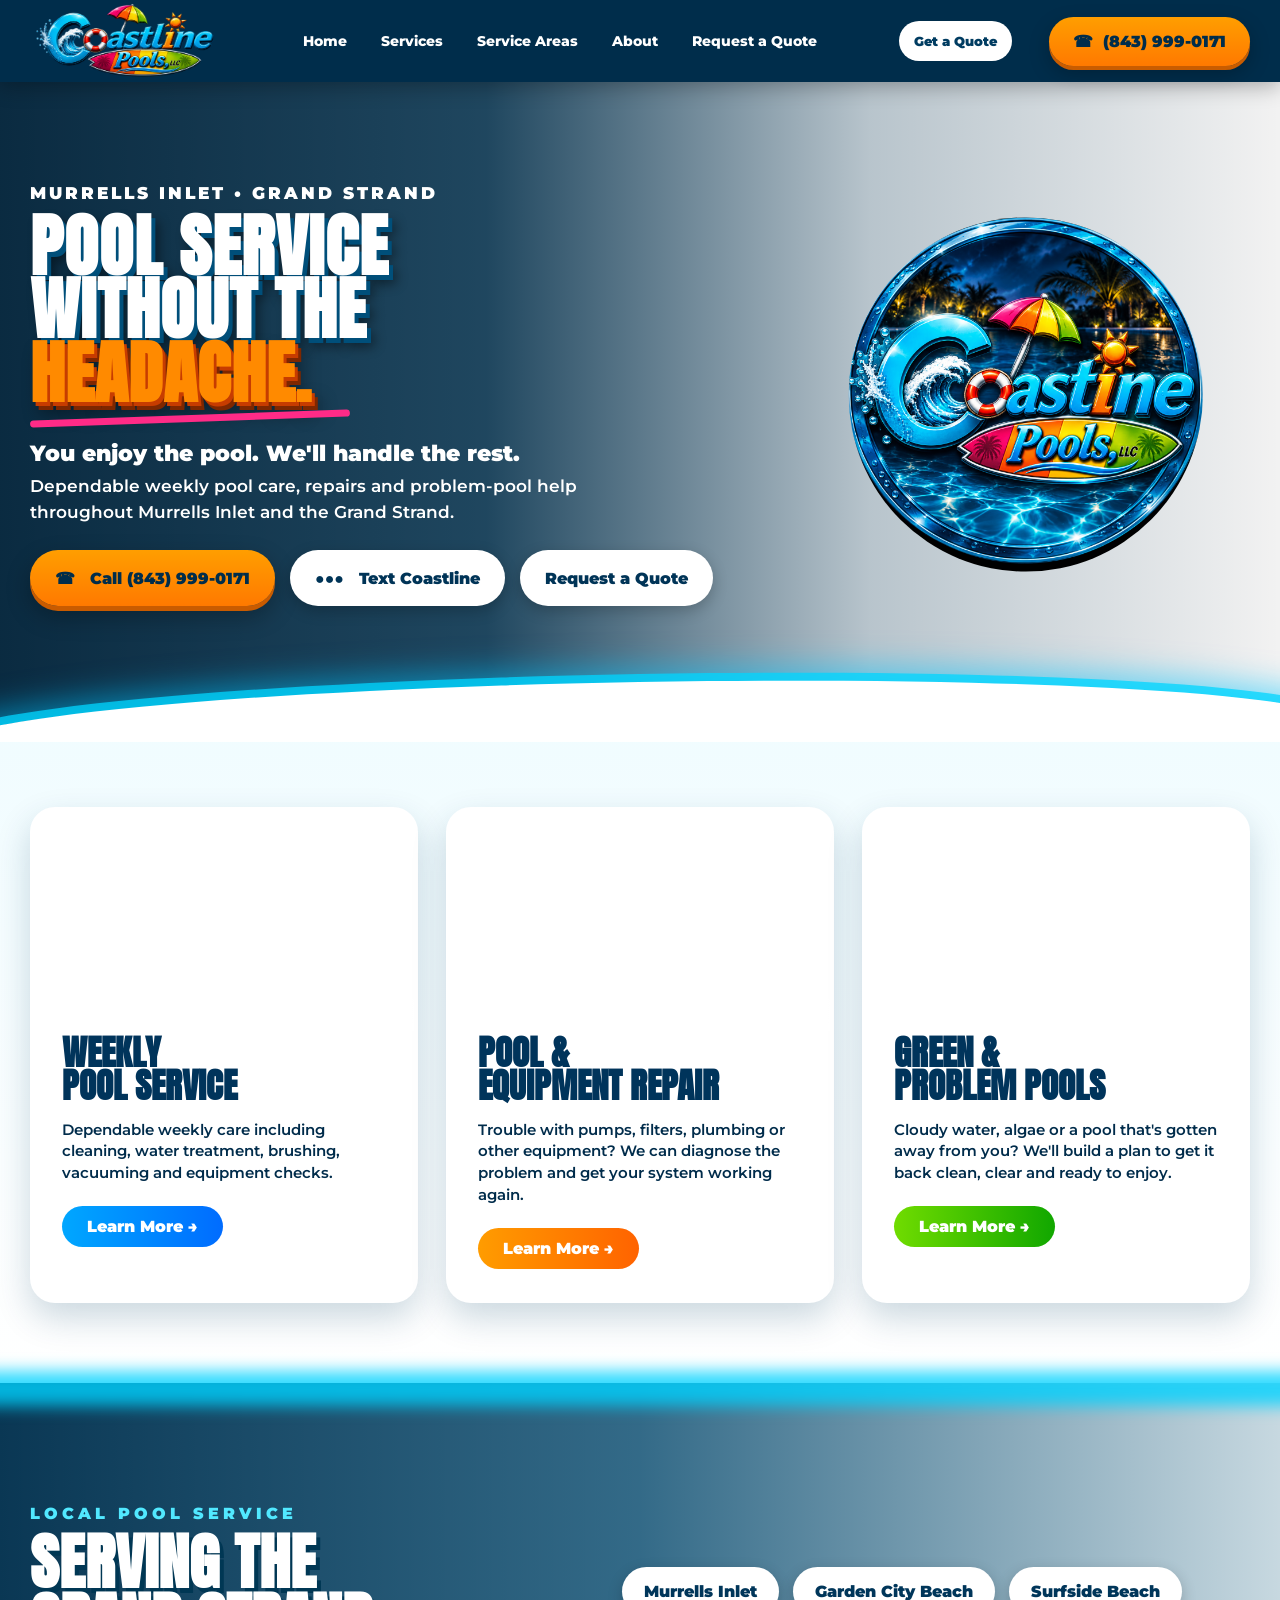
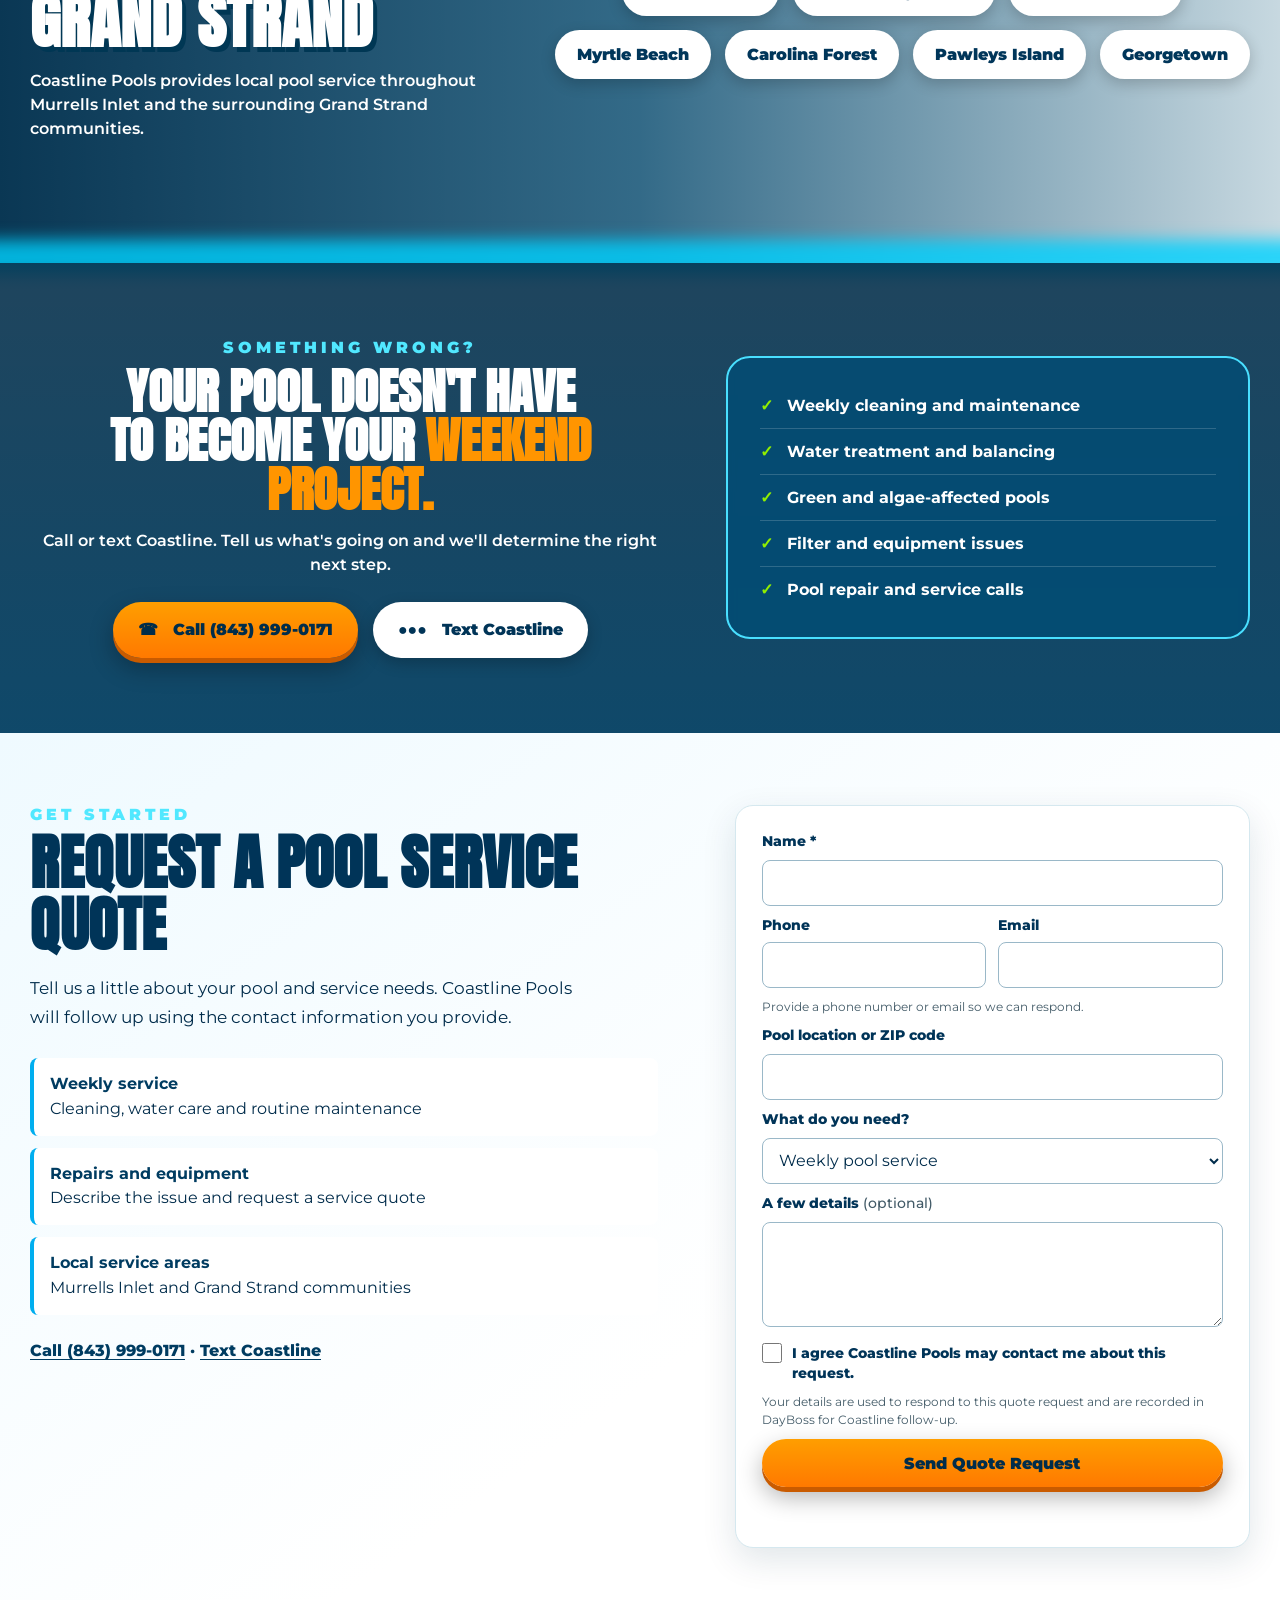
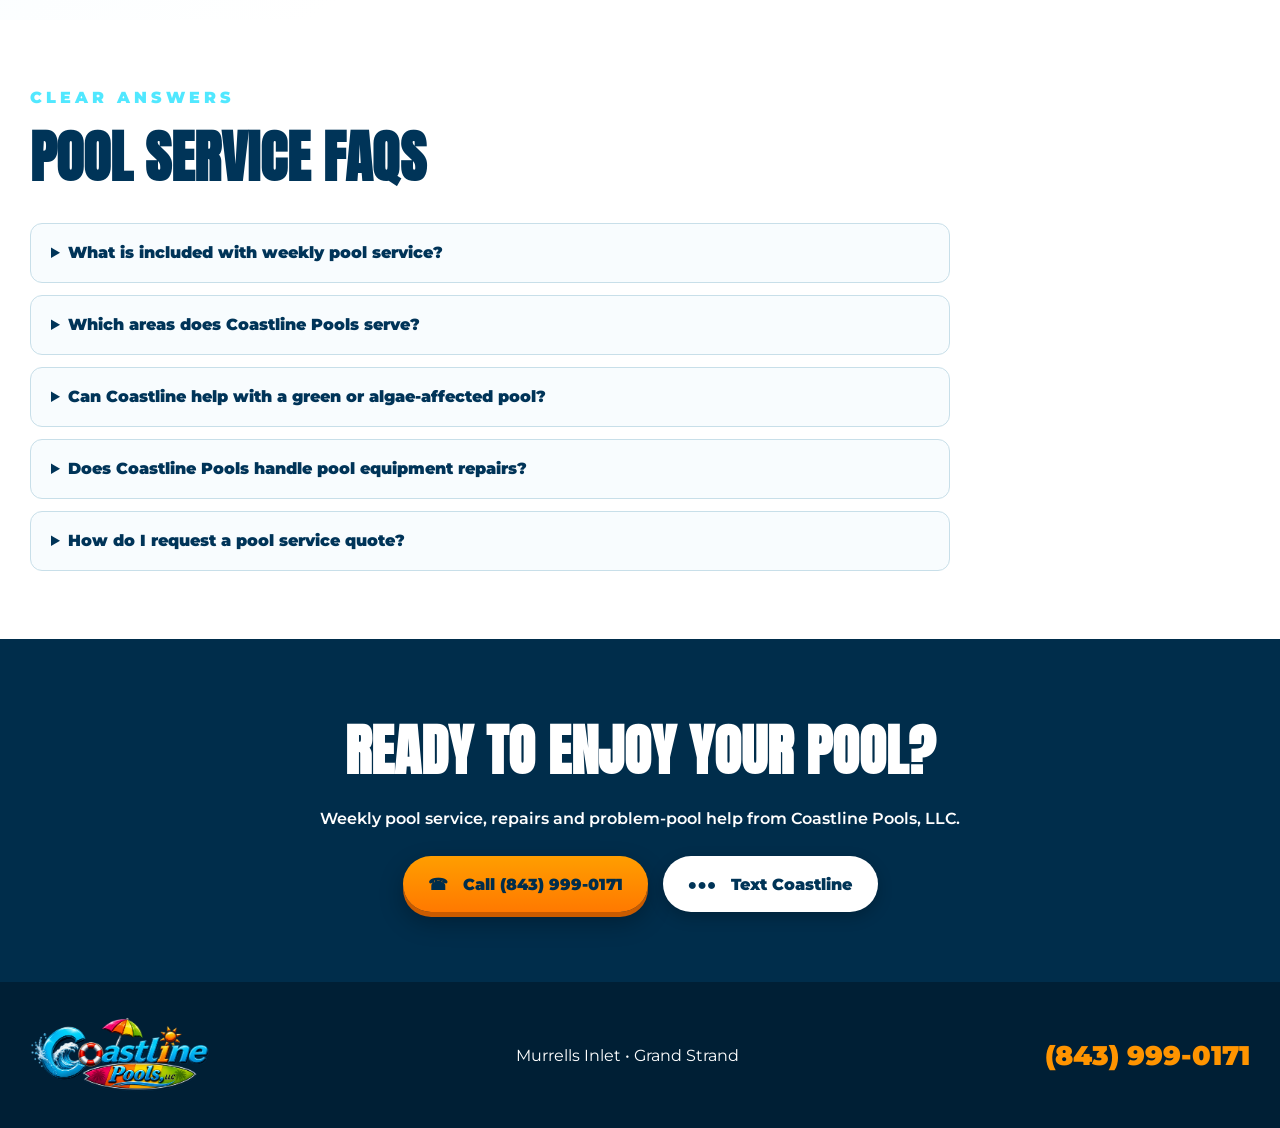
==== commit 3c19e0bb: "Run 121: improve private SEO AEO GEO preview" ====
--- a/index.html
+++ b/index.html
@@ -10,7 +10,7 @@
 <link rel="preconnect" href="https://fonts.googleapis.com">
 <link rel="preconnect" href="https://fonts.gstatic.com" crossorigin>
 <link href="https://fonts.googleapis.com/css2?family=Anton&family=Montserrat:wght@500;600;700;800;900&display=swap" rel="stylesheet">
-<script type="application/ld+json">{"@context":"https://schema.org","@type":"LocalBusiness","name":"Coastline Pools, LLC","url":"https://www.coastlinepoolsllc.com/","telephone":"+1-843-999-0171","image":"https://www.coastlinepoolsllc.com/clear%20header%20no%20number.png","areaServed":["Murrells Inlet, South Carolina","Garden City Beach, South Carolina","Surfside Beach, South Carolina","Myrtle Beach, South Carolina","Carolina Forest, South Carolina","Pawleys Island, South Carolina","Georgetown, South Carolina"],"description":"Weekly pool service, pool repair, equipment service and green pool recovery throughout Murrells Inlet and the Grand Strand."}</script>
+<script type="application/ld+json">{"@context":"https://schema.org","@type":"Organization","name":"Coastline Pools, LLC","url":"https://www.coastlinepoolsllc.com/","telephone":"+1-843-999-0171","image":"https://www.coastlinepoolsllc.com/clear%20header%20no%20number.png","areaServed":["Murrells Inlet, South Carolina","Garden City Beach, South Carolina","Surfside Beach, South Carolina","Myrtle Beach, South Carolina","Carolina Forest, South Carolina","Pawleys Island, South Carolina","Georgetown, South Carolina"],"description":"Weekly pool service, pool repair, equipment service and green pool recovery throughout Murrells Inlet and the Grand Strand."}</script>
 
 <style>
 /* Font stylesheets are loaded with display=swap in the document head. */
@@ -101,8 +101,12 @@
   color:#31dfff;
 }
 
+
+.top-quote{margin-left:auto;padding:12px 15px;border-radius:30px;background:#fff;color:#003c61;font-size:13px;font-weight:900;white-space:nowrap}
+.top-quote:hover{background:#e9faff}
+
 .top-phone{
-  margin-left:20px;
+  margin-left:12px;
   padding:15px 24px;
   border-radius:40px;
   background:linear-gradient(#ff9e00,#ff7900);
@@ -634,6 +638,7 @@
     font-size:13px;
     padding:12px 15px;
   }
+  .top-quote{font-size:12px;padding:11px 12px}
 
   .logo img{
     width:145px;
@@ -705,10 +710,14 @@
     width:125px;
   }
 
+  .nav{gap:9px}
   .top-phone{
-    font-size:12px;
-    padding:10px 12px;
-  }
+    margin-left:0;
+    font-size:11px;
+    padding:10px 9px;
+    white-space:nowrap;
+  }
+  .top-quote{font-size:11px;padding:9px 7px;white-space:nowrap}
 
   .hero h1{
     font-size:51px;
@@ -846,7 +855,17 @@
 @media(max-width:900px){.quote-layout{grid-template-columns:1fr}.quote-form{max-width:680px;width:100%;margin-inline:auto}}
 @media(max-width:520px){.quote-section{padding:48px 0}.quote-form{padding:19px 16px}.quote-fields{grid-template-columns:1fr}.quote-copy h2{font-size:43px}}
 
+
+.faq-section{padding:68px 0;background:#fff}
+.faq-section h2{font-family:"Anton",Impact,sans-serif;text-transform:uppercase;font-size:clamp(38px,5vw,56px);color:#003458;margin:8px 0 24px}
+.faq-list{display:grid;gap:12px;max-width:920px}
+.faq-list details{border:1px solid #c8dfe9;border-radius:12px;background:#f8fcfe;padding:17px 20px}
+.faq-list summary{cursor:pointer;font-size:16px;line-height:1.5;font-weight:900;color:#003458}
+.faq-list p{padding:12px 3px 0;line-height:1.65;color:#153c52}
+@media(max-width:520px){.faq-section{padding:46px 0}.faq-list details{padding:14px}.faq-list summary{font-size:15px}}
+
 </style>
+<script type="application/ld+json">{"@context":"https://schema.org","@type":"FAQPage","mainEntity":[{"@type":"Question","name":"What is included with weekly pool service?","acceptedAnswer":{"@type":"Answer","text":"Coastline’s weekly service includes cleaning, water treatment, brushing, vacuuming and equipment checks. Contact Coastline to discuss the needs of your pool."}},{"@type":"Question","name":"Which areas does Coastline Pools serve?","acceptedAnswer":{"@type":"Answer","text":"Coastline lists Murrells Inlet, Garden City Beach, Surfside Beach, Myrtle Beach, Carolina Forest, Pawleys Island and Georgetown, South Carolina. Contact Coastline to confirm that your address fits the current route."}},{"@type":"Question","name":"Can Coastline help with a green or algae-affected pool?","acceptedAnswer":{"@type":"Answer","text":"Yes. Coastline offers green pool recovery and can discuss the condition of your pool and the next service step."}},{"@type":"Question","name":"Does Coastline Pools handle pool equipment repairs?","acceptedAnswer":{"@type":"Answer","text":"Coastline lists pool and equipment repair, including help with pumps, filters and plumbing. Describe the issue when you call, text or request a quote."}},{"@type":"Question","name":"How do I request a pool service quote?","acceptedAnswer":{"@type":"Answer","text":"Use this quote form, call (843) 999-0171 or text Coastline at (843) 999-0171. Include your location and the service you need so Coastline can follow up."}}]}</script>
 </head>
 
 <body>
@@ -866,6 +885,8 @@
       <a href="#quote">Request a Quote</a>
     </nav>
 
+    <a class="top-quote" href="#quote">Get a Quote</a>
+
     <a class="top-phone" href="tel:+18439990171">
       ☎ &nbsp;(843) 999-0171
     </a>
@@ -912,6 +933,8 @@
         <a class="button white-btn" href="sms:+18439990171">
           ●●● &nbsp; Text Coastline
         </a>
+
+        <a class="button white-btn" href="#quote">Request a Quote</a>
 
       </div>
 
@@ -1129,6 +1152,20 @@
       <button class="button orange-btn quote-submit" type="submit">Send Quote Request</button>
       <p class="form-status" id="quote-status" role="status" aria-live="polite"></p>
     </form>
+  </div>
+</section>
+
+<section class="faq-section" id="faq" aria-labelledby="faq-title">
+  <div class="container">
+    <div class="small-title">Clear Answers</div>
+    <h2 id="faq-title">Pool Service FAQs</h2>
+    <div class="faq-list">
+      <details><summary>What is included with weekly pool service?</summary><p>Coastline’s weekly service includes cleaning, water treatment, brushing, vacuuming and equipment checks. Contact Coastline to discuss the needs of your pool.</p></details>
+      <details><summary>Which areas does Coastline Pools serve?</summary><p>Coastline lists Murrells Inlet, Garden City Beach, Surfside Beach, Myrtle Beach, Carolina Forest, Pawleys Island and Georgetown, South Carolina. Contact Coastline to confirm that your address fits the current route.</p></details>
+      <details><summary>Can Coastline help with a green or algae-affected pool?</summary><p>Yes. Coastline offers green pool recovery and can discuss the condition of your pool and the next service step.</p></details>
+      <details><summary>Does Coastline Pools handle pool equipment repairs?</summary><p>Coastline lists pool and equipment repair, including help with pumps, filters and plumbing. Describe the issue when you call, text or request a quote.</p></details>
+      <details><summary>How do I request a pool service quote?</summary><p>Use this quote form, call (843) 999-0171 or text Coastline at (843) 999-0171. Include your location and the service you need so Coastline can follow up.</p></details>
+    </div>
   </div>
 </section>
 
@@ -1227,4 +1264,4 @@
 </script>
 
 </body>
-</html>+</html>
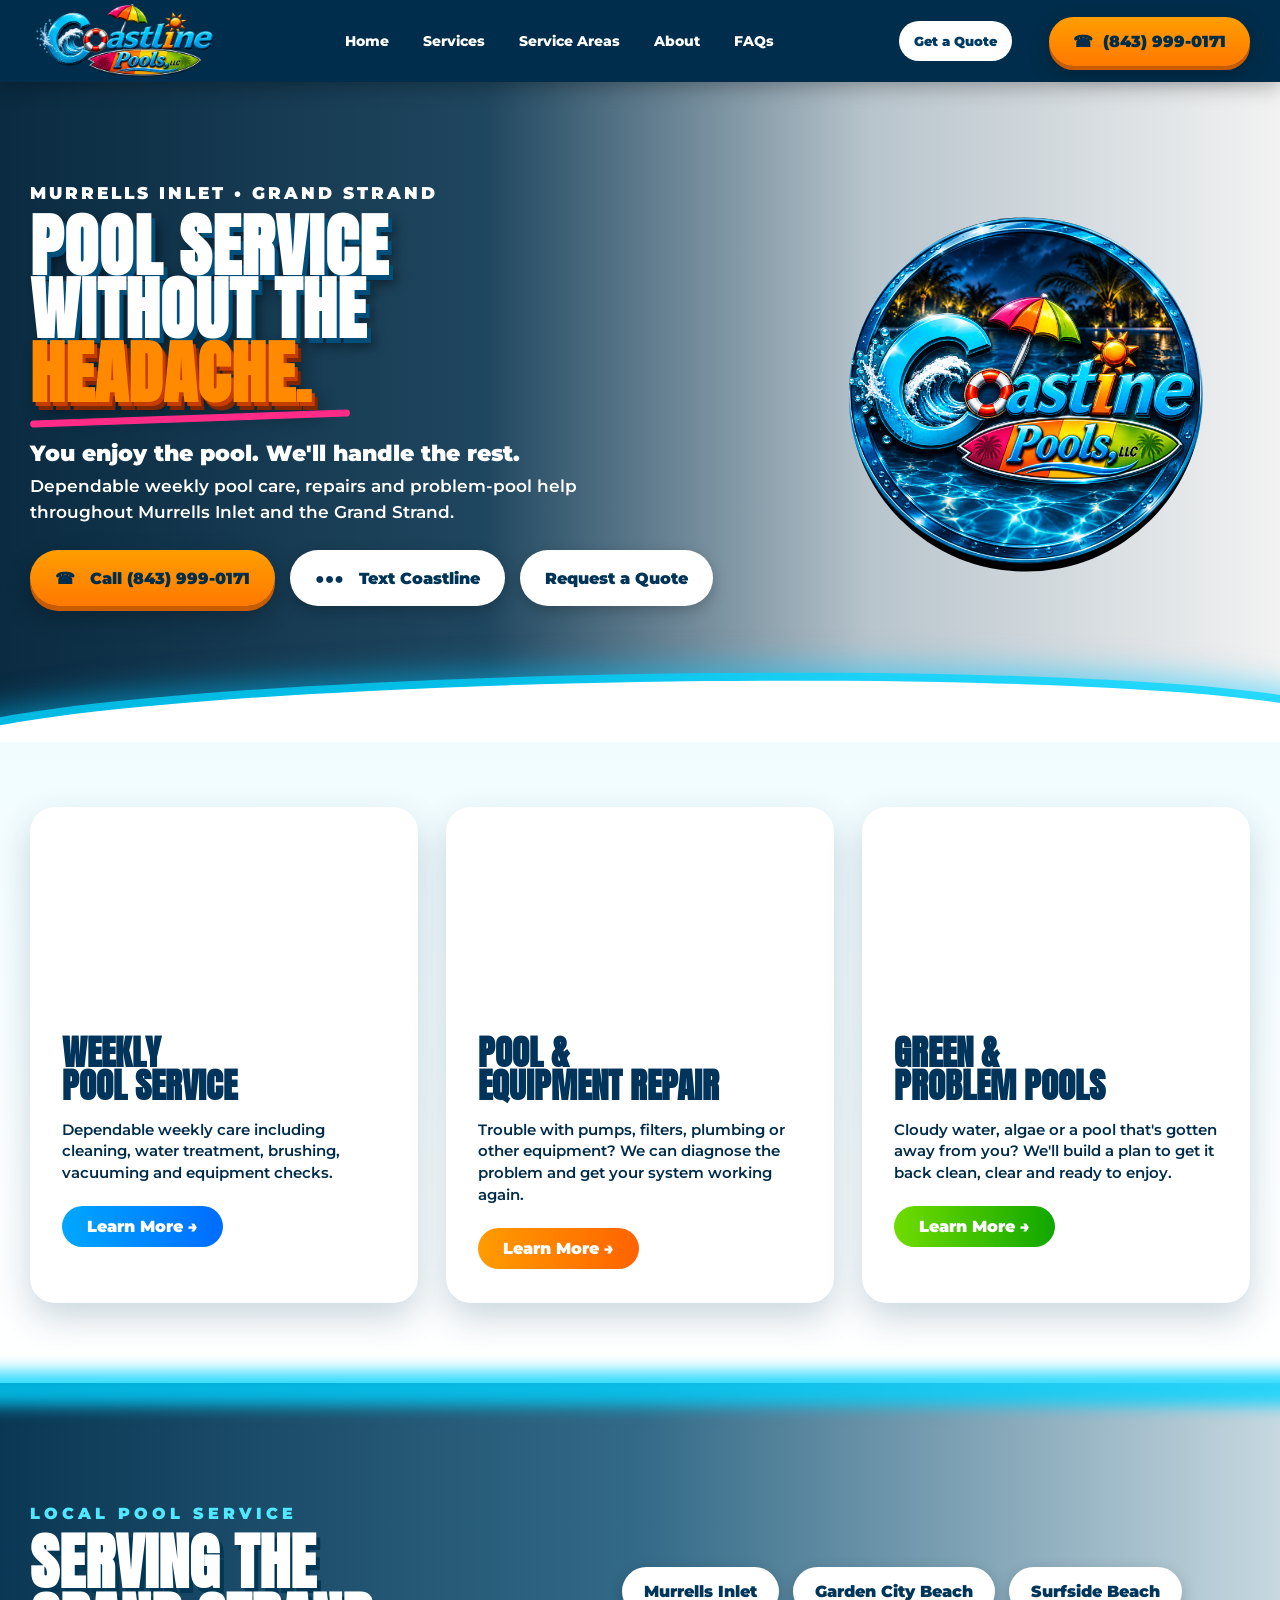
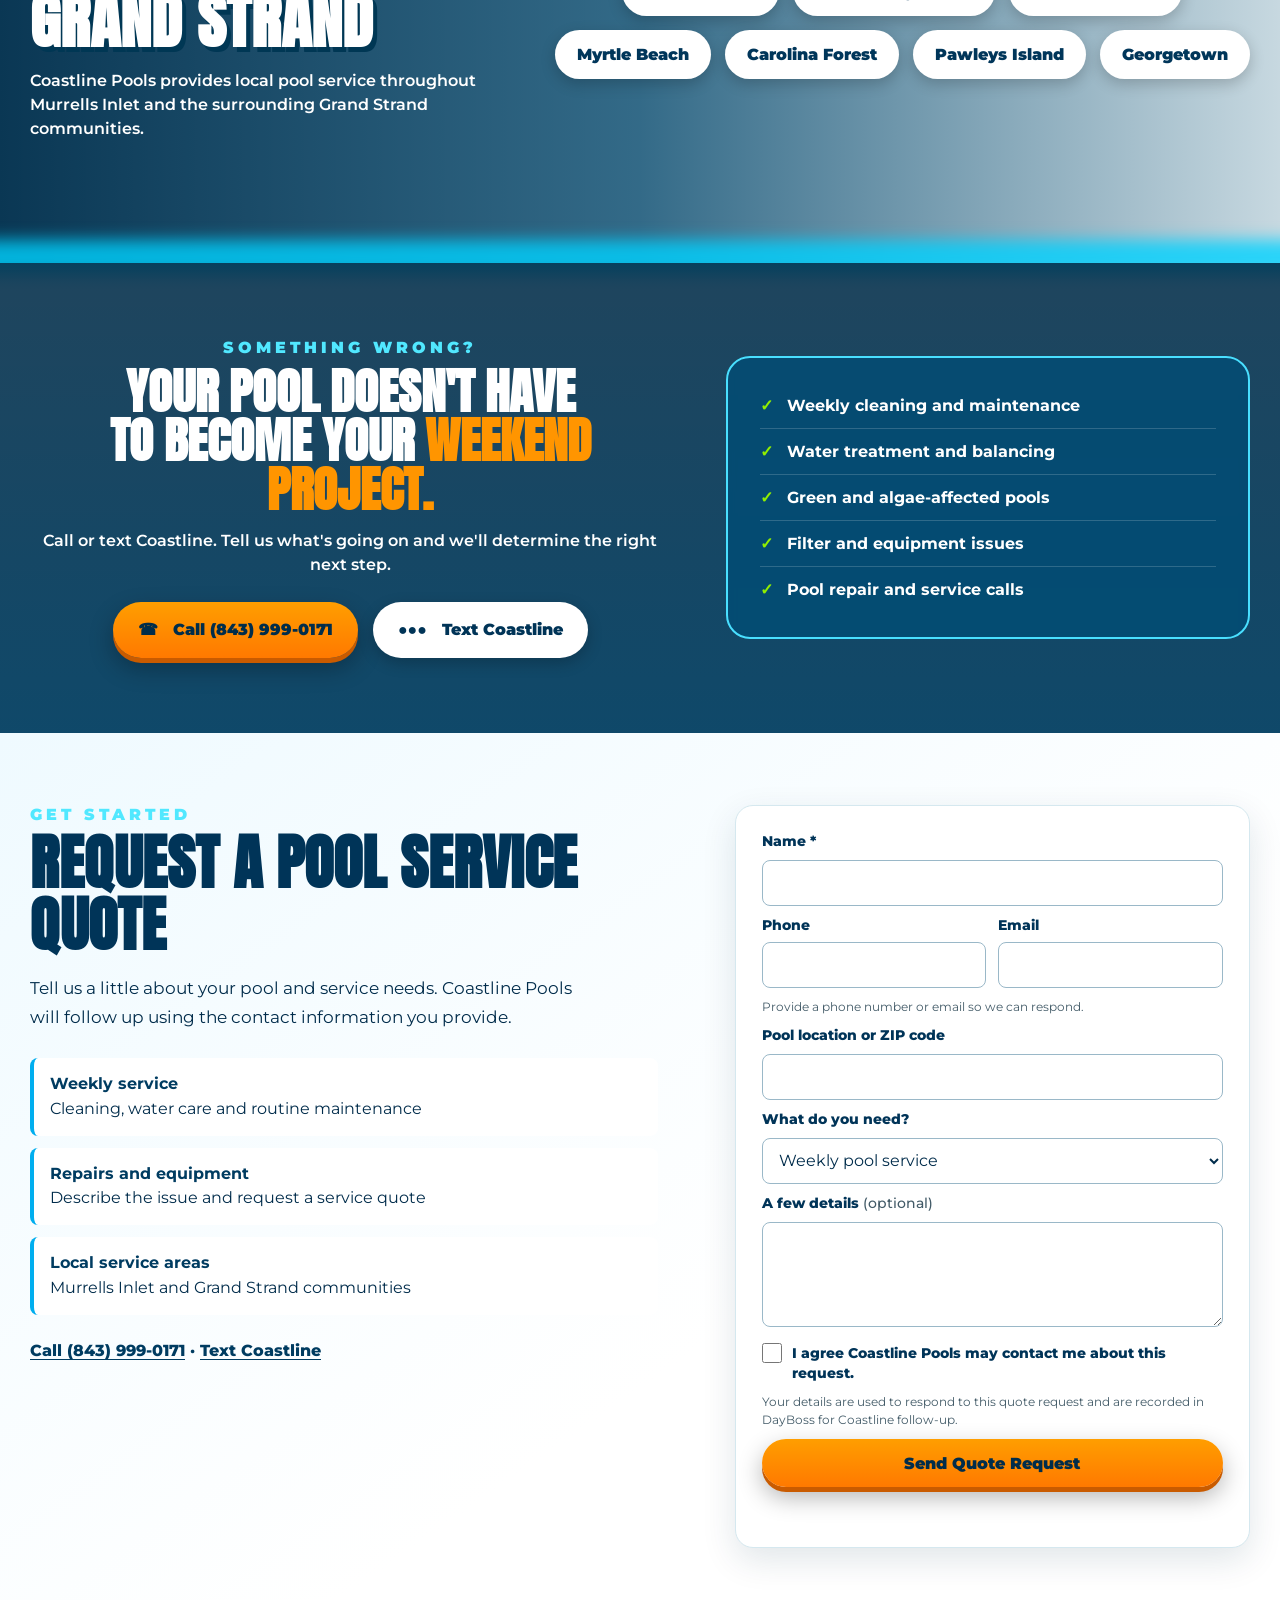
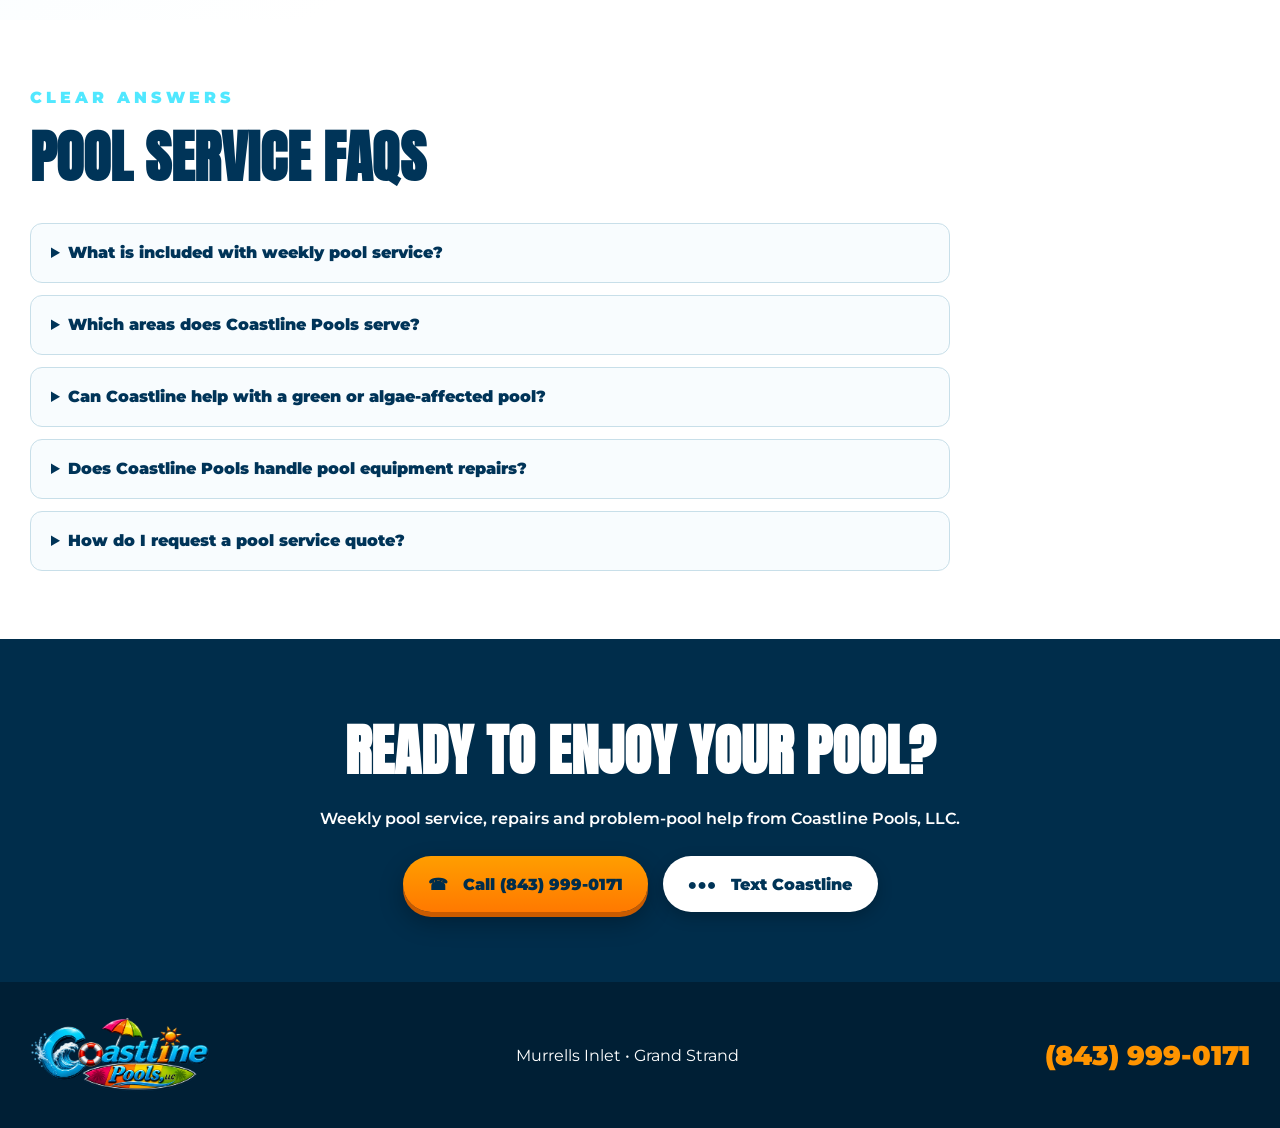
==== commit c7ef5af2: "Run 121: add FAQ navigation to preview" ====
--- a/index.html
+++ b/index.html
@@ -882,7 +882,7 @@
       <a href="#services">Services</a>
       <a href="#areas">Service Areas</a>
       <a href="#about">About</a>
-      <a href="#quote">Request a Quote</a>
+      <a href="#faq">FAQs</a>
     </nav>
 
     <a class="top-quote" href="#quote">Get a Quote</a>
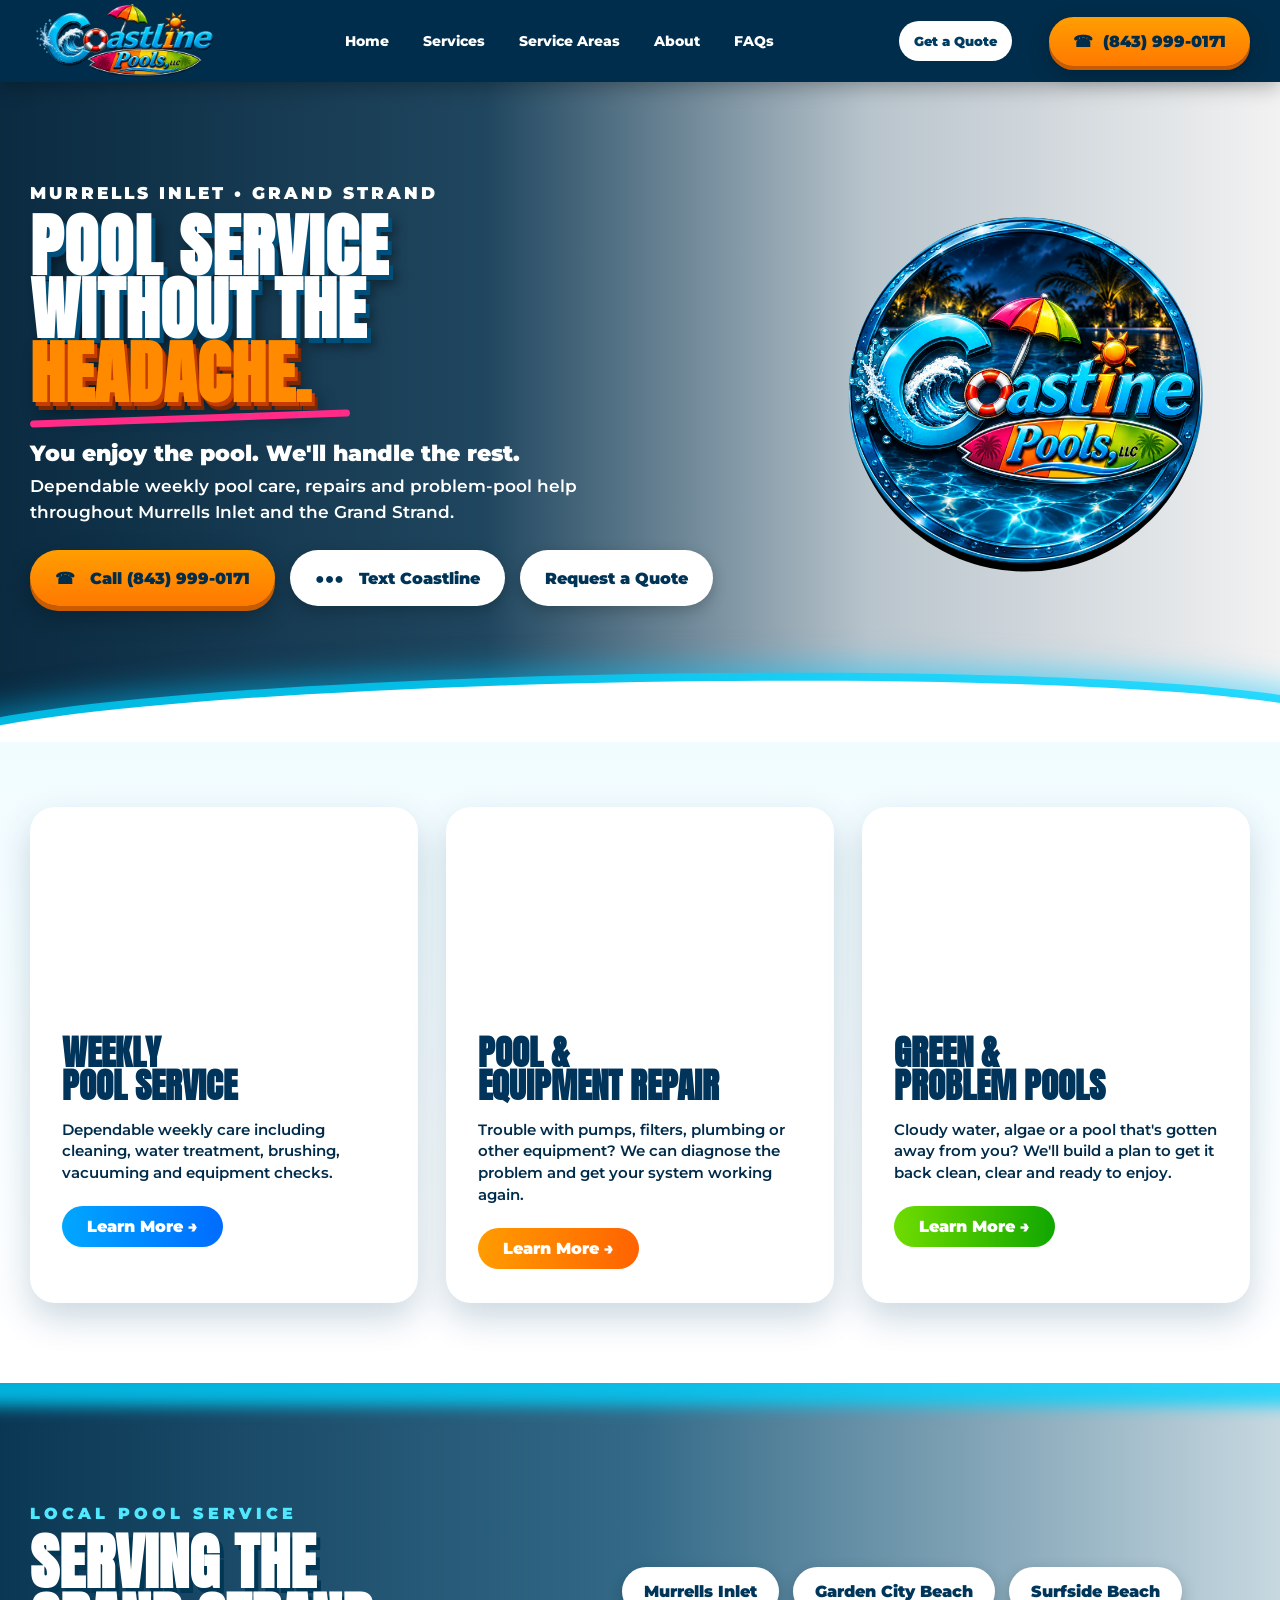
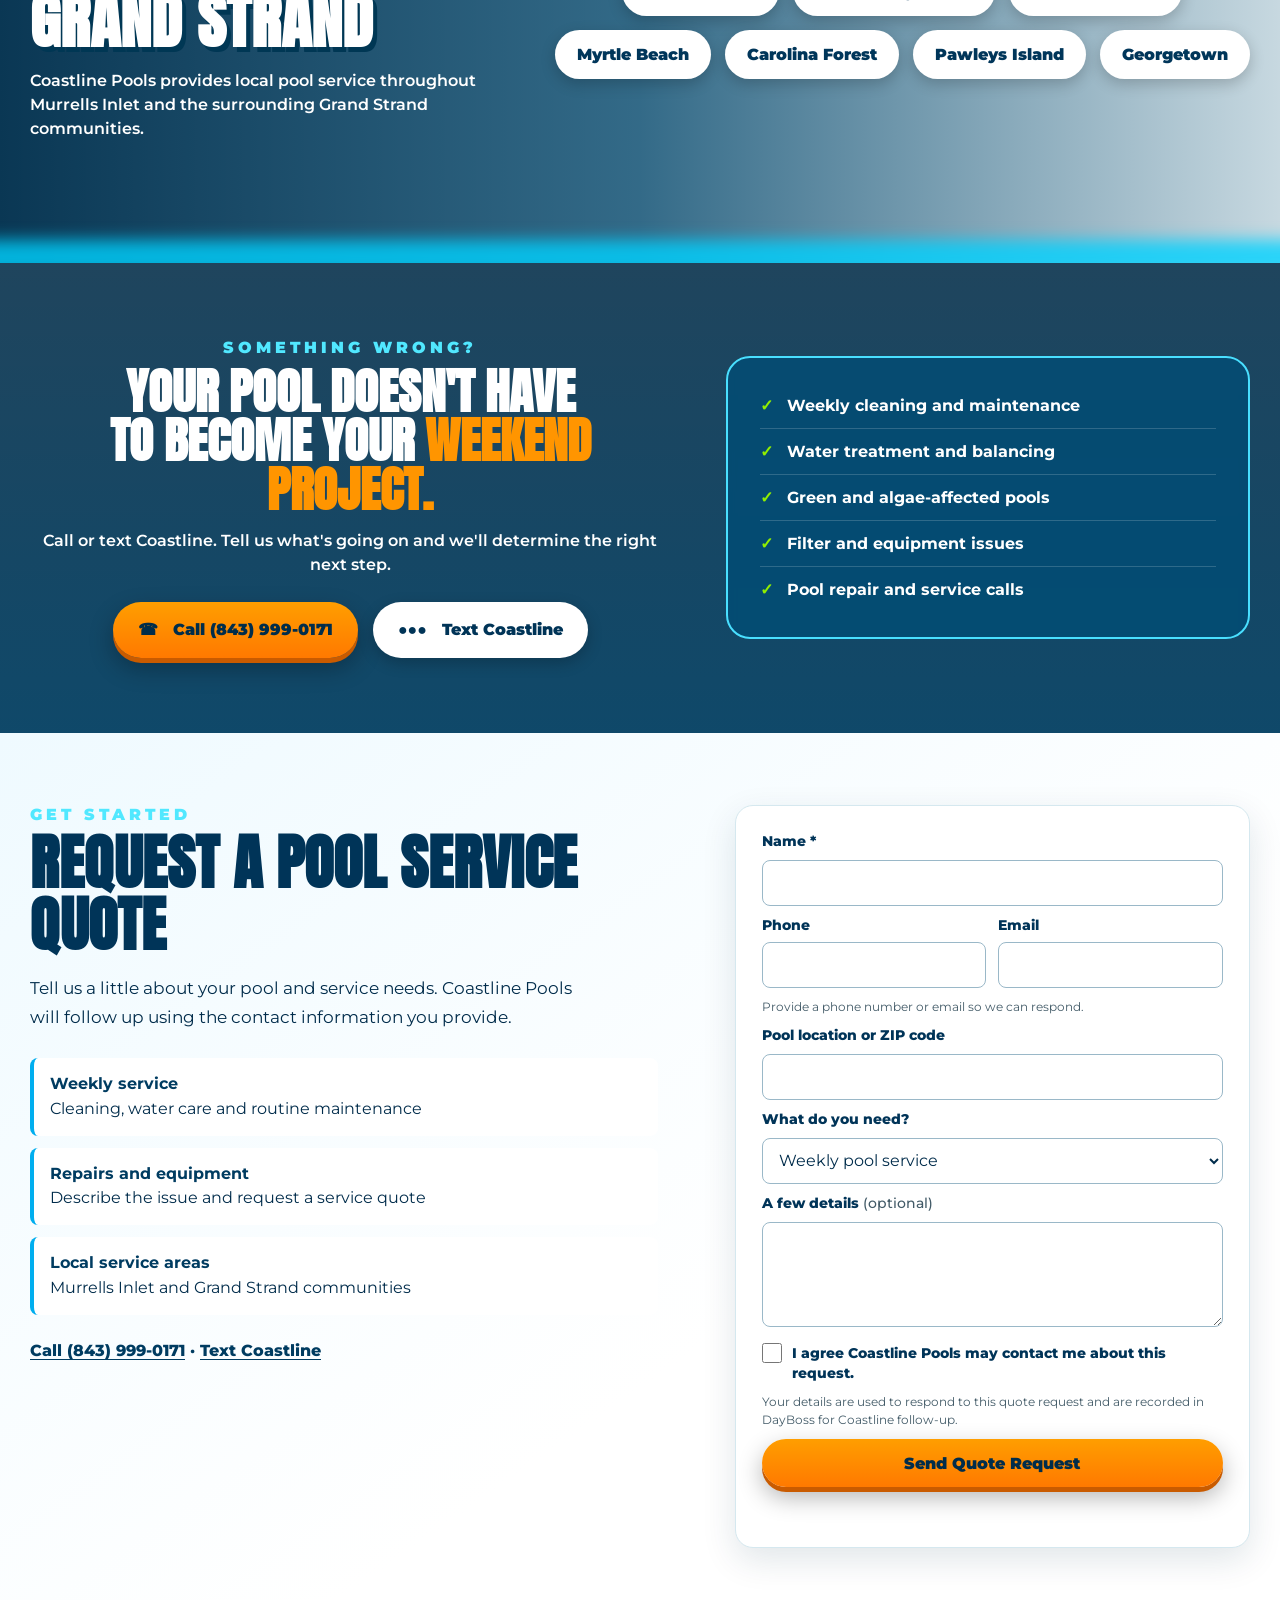
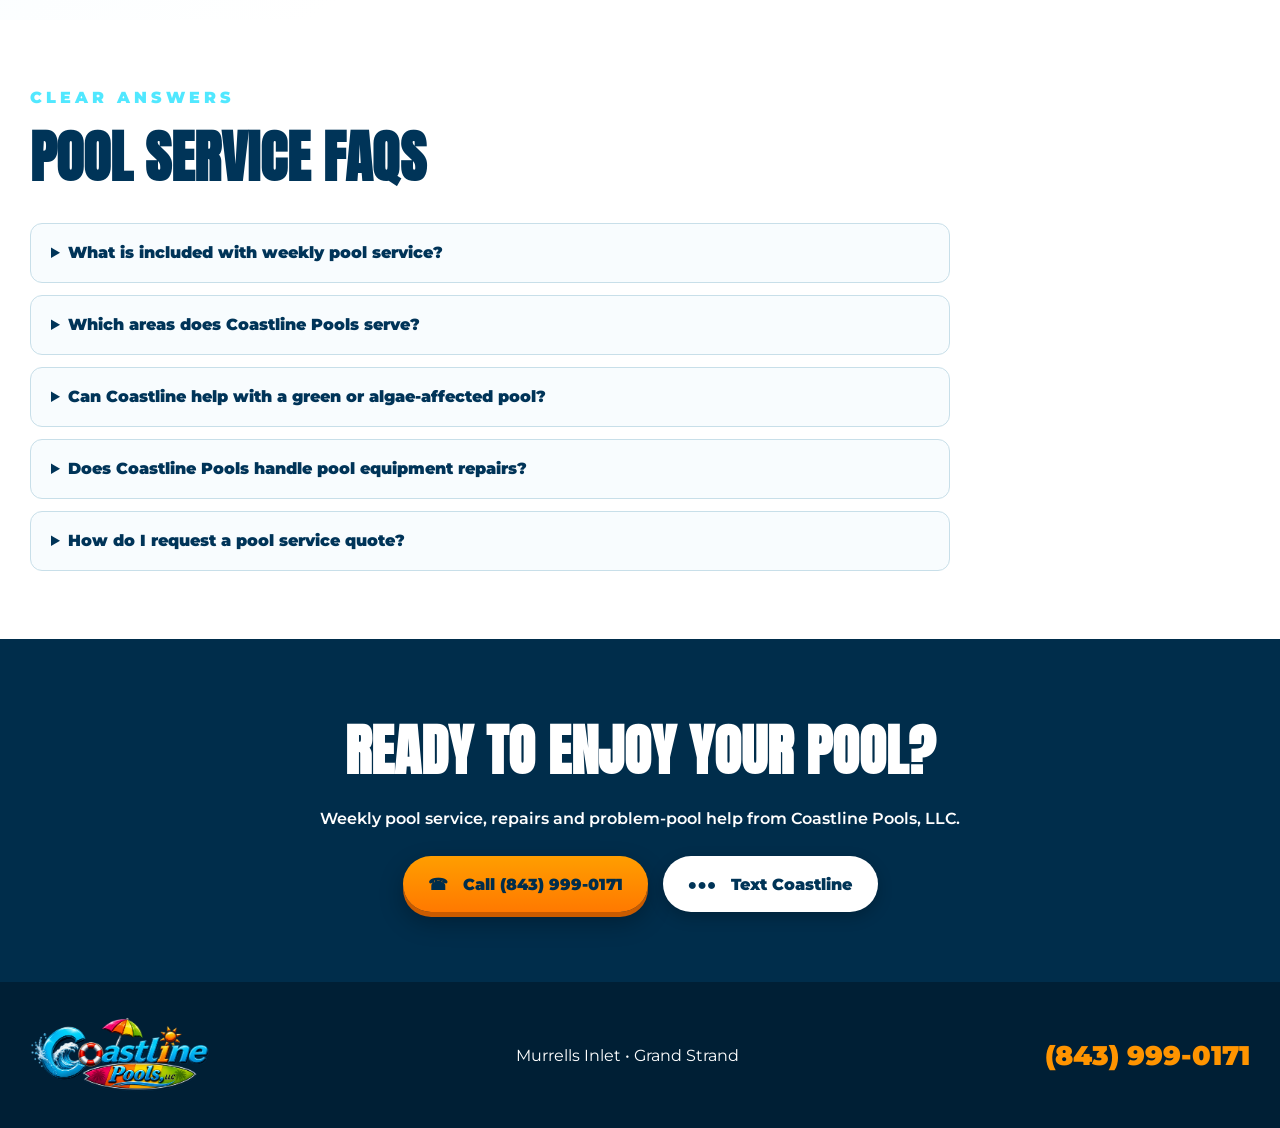
==== commit 8c4670fc: "Run 123: repair Coastline mobile navigation and layout" ====
--- a/index.html
+++ b/index.html
@@ -7,6 +7,7 @@
 <title>Coastline Pools, LLC | Pool Service & Repair | Murrells Inlet SC</title>
 <meta name="description" content="Weekly pool cleaning, repairs, equipment service and green pool recovery in Murrells Inlet and the Grand Strand. Request a quote from Coastline Pools, LLC.">
 <link rel="canonical" href="https://www.coastlinepoolsllc.com/">
+<link rel="icon" type="image/png" href="/circular%20logo.png">
 <link rel="preconnect" href="https://fonts.googleapis.com">
 <link rel="preconnect" href="https://fonts.gstatic.com" crossorigin>
 <link href="https://fonts.googleapis.com/css2?family=Anton&family=Montserrat:wght@500;600;700;800;900&display=swap" rel="stylesheet">
@@ -864,6 +865,27 @@
 .faq-list p{padding:12px 3px 0;line-height:1.65;color:#153c52}
 @media(max-width:520px){.faq-section{padding:46px 0}.faq-list details{padding:14px}.faq-list summary{font-size:15px}}
 
+
+/* Run 123: contain decorative service-area glow and restore accessible mobile navigation. */
+.areas{overflow:hidden}
+.menu-toggle{display:none;align-items:center;justify-content:center;min-height:40px;padding:8px 12px;border:1px solid rgba(255,255,255,.55);border-radius:24px;background:#fff;color:#003c61;font:inherit;font-size:12px;font-weight:900;cursor:pointer;white-space:nowrap}
+@media(max-width:900px){
+  .nav{position:relative;gap:12px}
+  .menu-toggle{display:inline-flex;flex:0 0 auto}
+  #primary-navigation{display:none;position:absolute;top:calc(100% + 8px);left:0;right:0;z-index:1001;flex-direction:column;align-items:stretch;gap:0;margin:0;padding:8px;background:#002d4b;border:1px solid rgba(255,255,255,.25);border-radius:12px;box-shadow:0 12px 28px rgba(0,0,0,.28)}
+  #primary-navigation[data-open="true"]{display:flex}
+  #primary-navigation a{display:flex;align-items:center;min-height:44px;padding:0 14px;border-radius:7px}
+  .top-phone{margin-left:0}
+}
+@media(max-width:520px){
+  .nav{gap:6px}
+  .logo img{width:96px}
+  .top-quote{font-size:10px;padding:9px 7px}
+  .top-phone{font-size:10px;padding:8px 7px}
+  .menu-toggle{min-height:38px;padding:7px 9px;font-size:11px}
+}
+@media(max-width:380px){.top-quote{display:none}}
+
 </style>
 <script type="application/ld+json">{"@context":"https://schema.org","@type":"FAQPage","mainEntity":[{"@type":"Question","name":"What is included with weekly pool service?","acceptedAnswer":{"@type":"Answer","text":"Coastline’s weekly service includes cleaning, water treatment, brushing, vacuuming and equipment checks. Contact Coastline to discuss the needs of your pool."}},{"@type":"Question","name":"Which areas does Coastline Pools serve?","acceptedAnswer":{"@type":"Answer","text":"Coastline lists Murrells Inlet, Garden City Beach, Surfside Beach, Myrtle Beach, Carolina Forest, Pawleys Island and Georgetown, South Carolina. Contact Coastline to confirm that your address fits the current route."}},{"@type":"Question","name":"Can Coastline help with a green or algae-affected pool?","acceptedAnswer":{"@type":"Answer","text":"Yes. Coastline offers green pool recovery and can discuss the condition of your pool and the next service step."}},{"@type":"Question","name":"Does Coastline Pools handle pool equipment repairs?","acceptedAnswer":{"@type":"Answer","text":"Coastline lists pool and equipment repair, including help with pumps, filters and plumbing. Describe the issue when you call, text or request a quote."}},{"@type":"Question","name":"How do I request a pool service quote?","acceptedAnswer":{"@type":"Answer","text":"Use this quote form, call (843) 999-0171 or text Coastline at (843) 999-0171. Include your location and the service you need so Coastline can follow up."}}]}</script>
 </head>
@@ -877,7 +899,9 @@
       <img src="clear header no number.png" alt="Coastline Pools LLC">
     </a>
 
-    <nav>
+    <button class="menu-toggle" type="button" aria-label="Toggle navigation menu" aria-controls="primary-navigation" aria-expanded="false">Menu</button>
+
+    <nav id="primary-navigation" aria-label="Primary navigation">
       <a href="#home">Home</a>
       <a href="#services">Services</a>
       <a href="#areas">Service Areas</a>
@@ -1263,5 +1287,23 @@
 })();
 </script>
 
+<script>
+(() => {
+  const button = document.querySelector('.menu-toggle');
+  const menu = document.getElementById('primary-navigation');
+  if (!button || !menu) return;
+  const setOpen = (open) => {
+    button.setAttribute('aria-expanded', String(open));
+    menu.dataset.open = String(open);
+  };
+  button.addEventListener('click', () => setOpen(button.getAttribute('aria-expanded') !== 'true'));
+  menu.addEventListener('click', (event) => {
+    if (event.target.closest('a')) setOpen(false);
+  });
+  document.addEventListener('keydown', (event) => {
+    if (event.key === 'Escape') setOpen(false);
+  });
+})();
+</script>
 </body>
-</html>
+</html>
